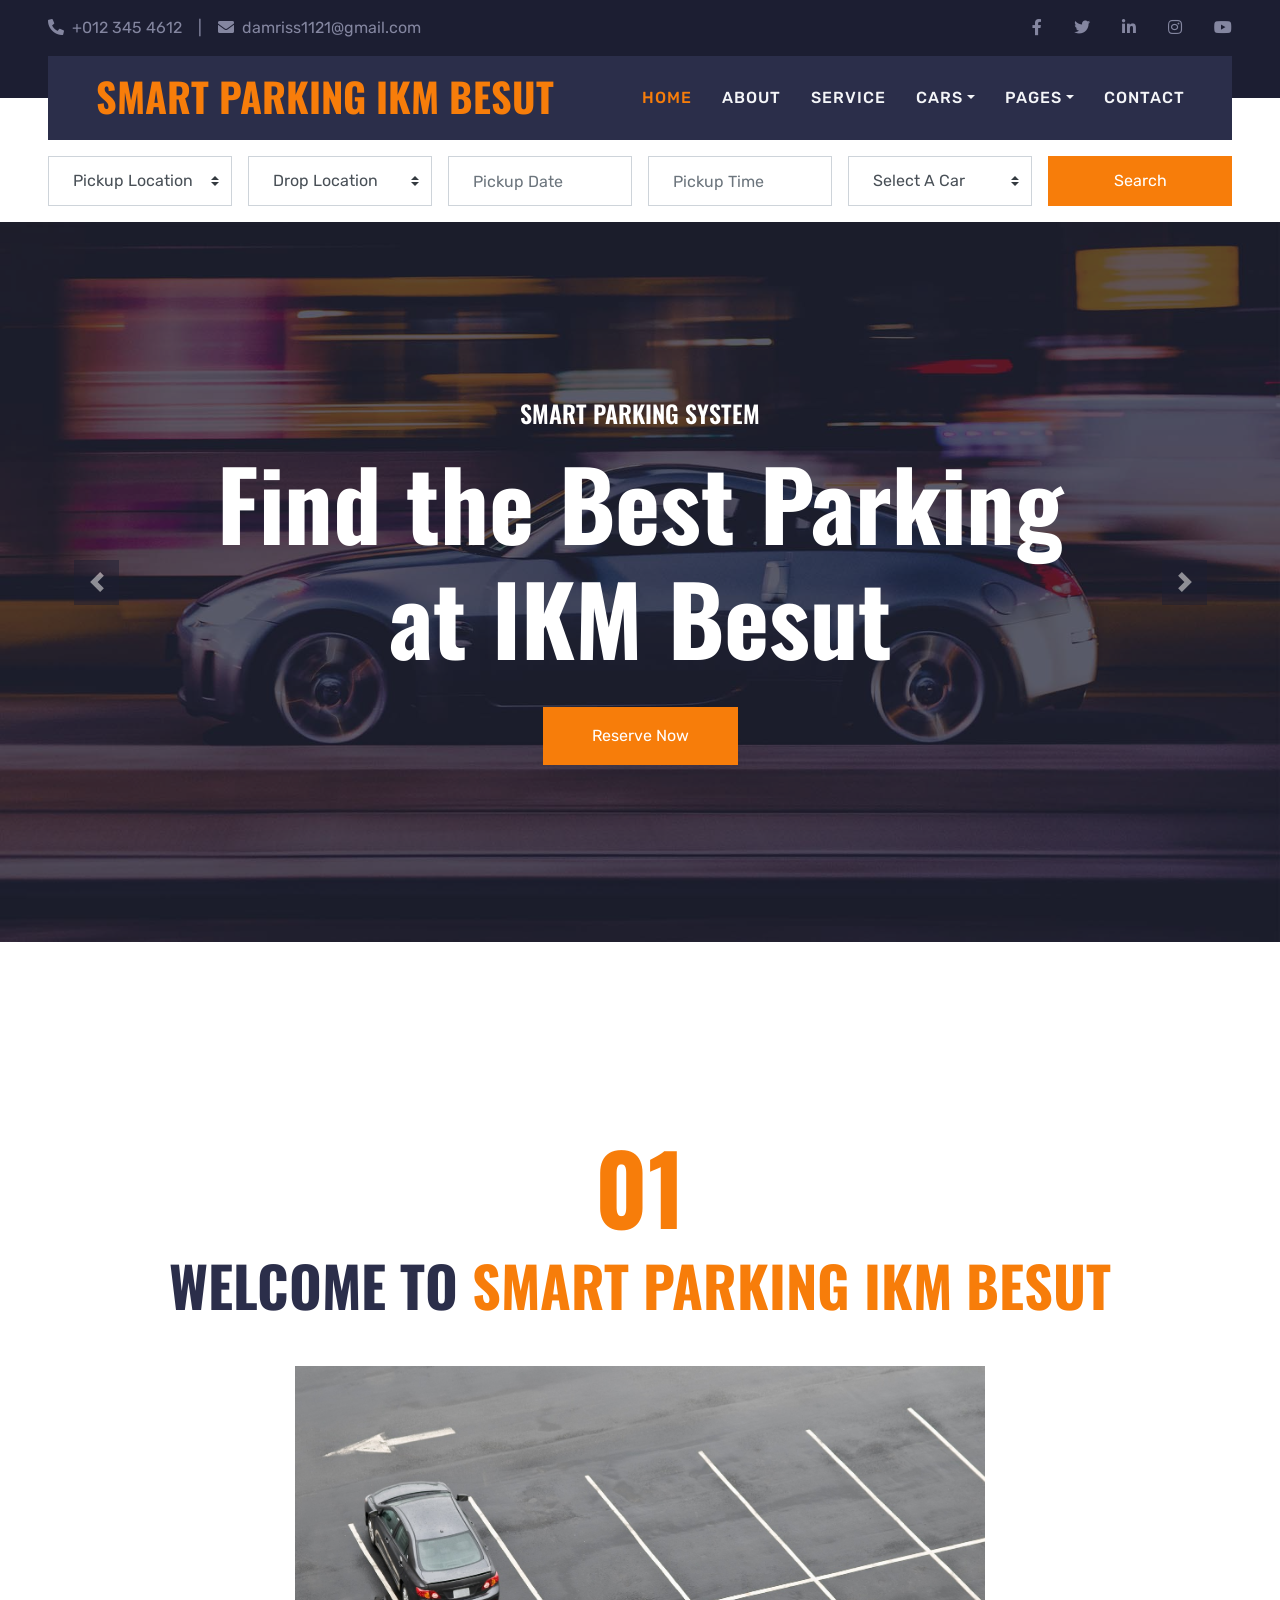
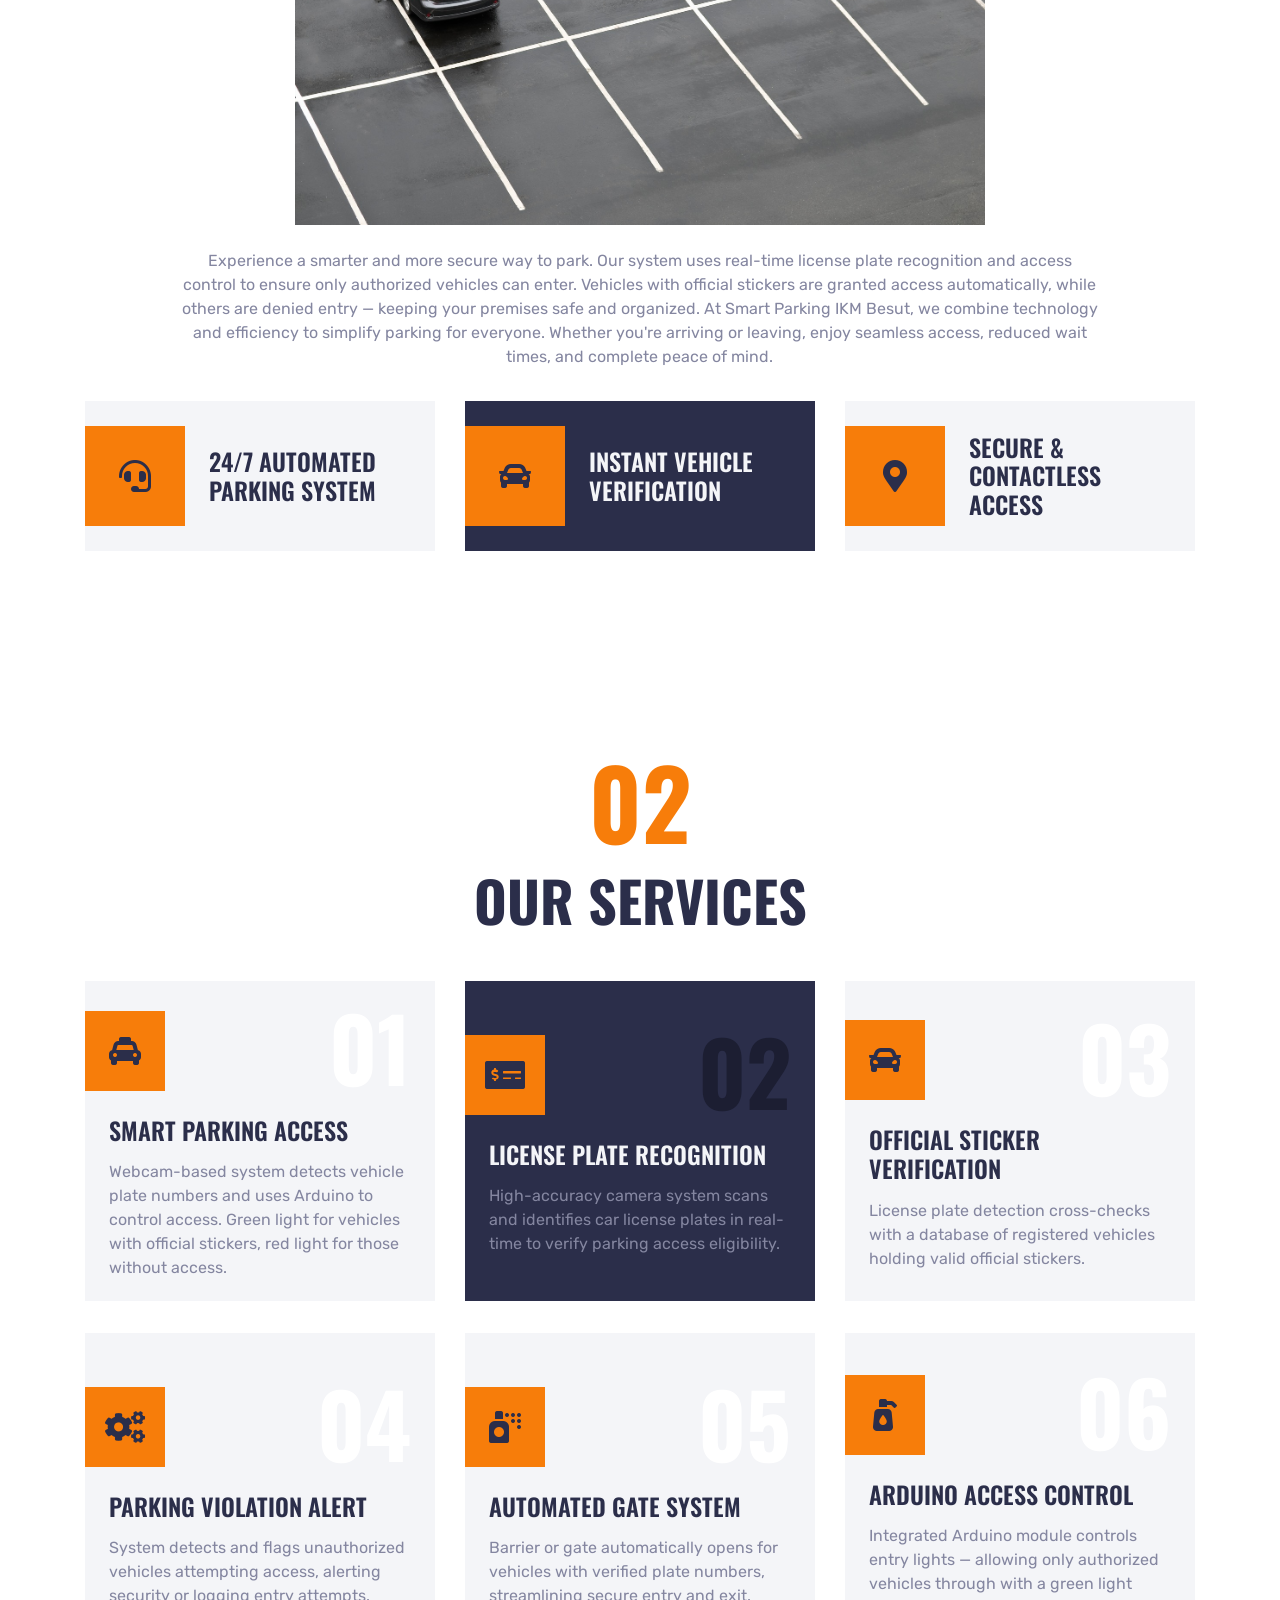
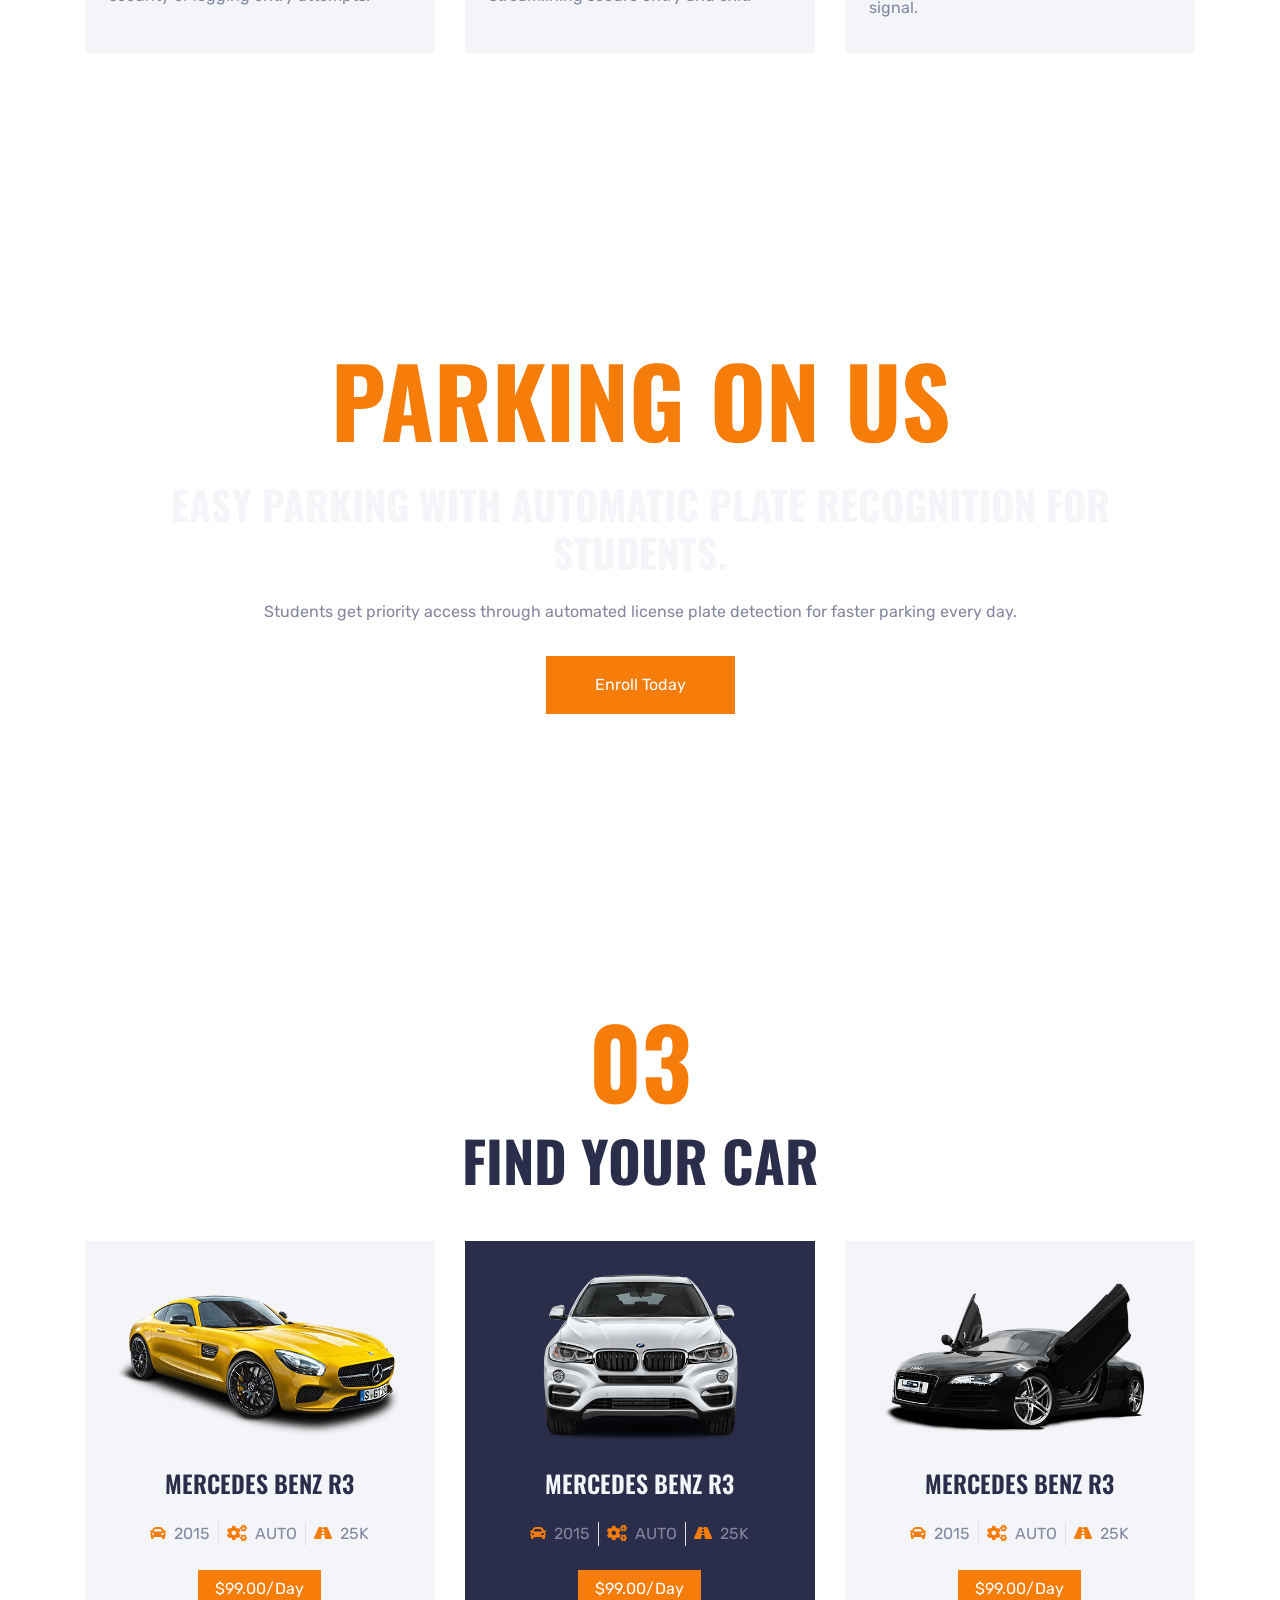
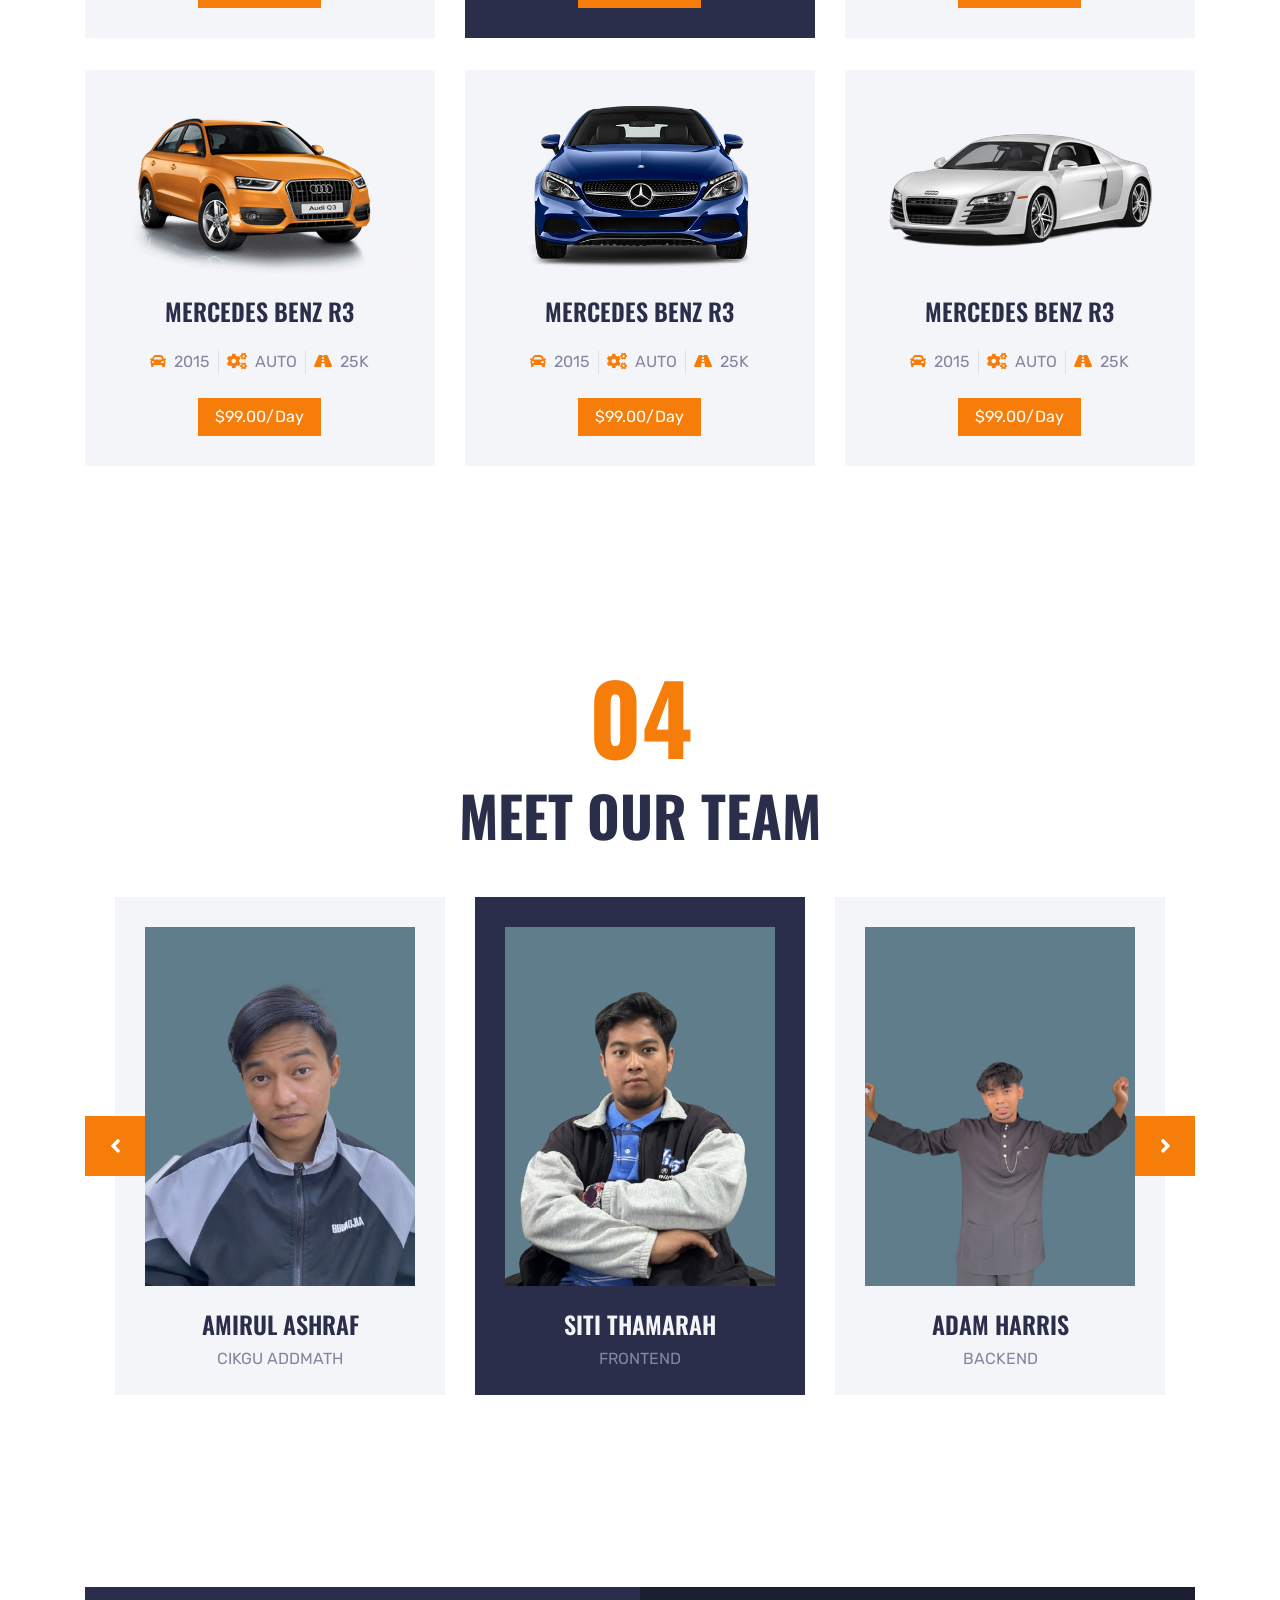
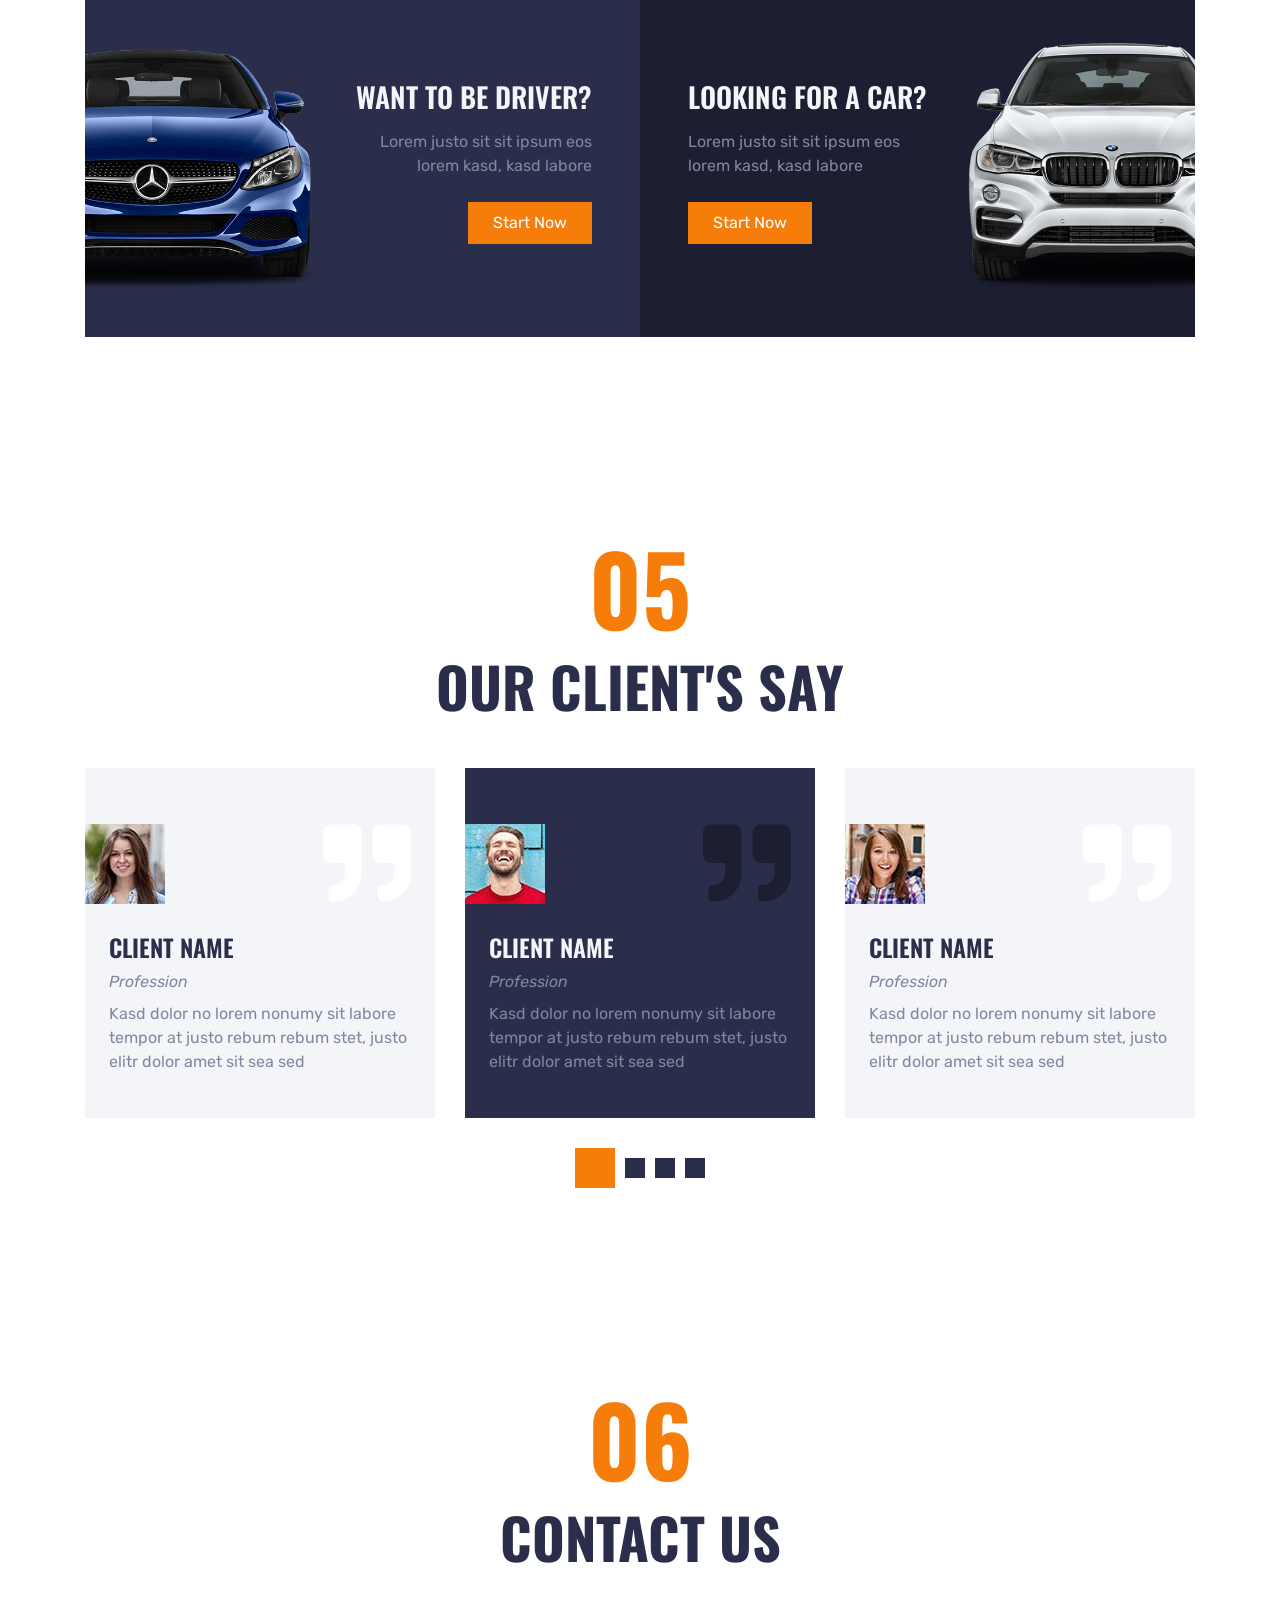
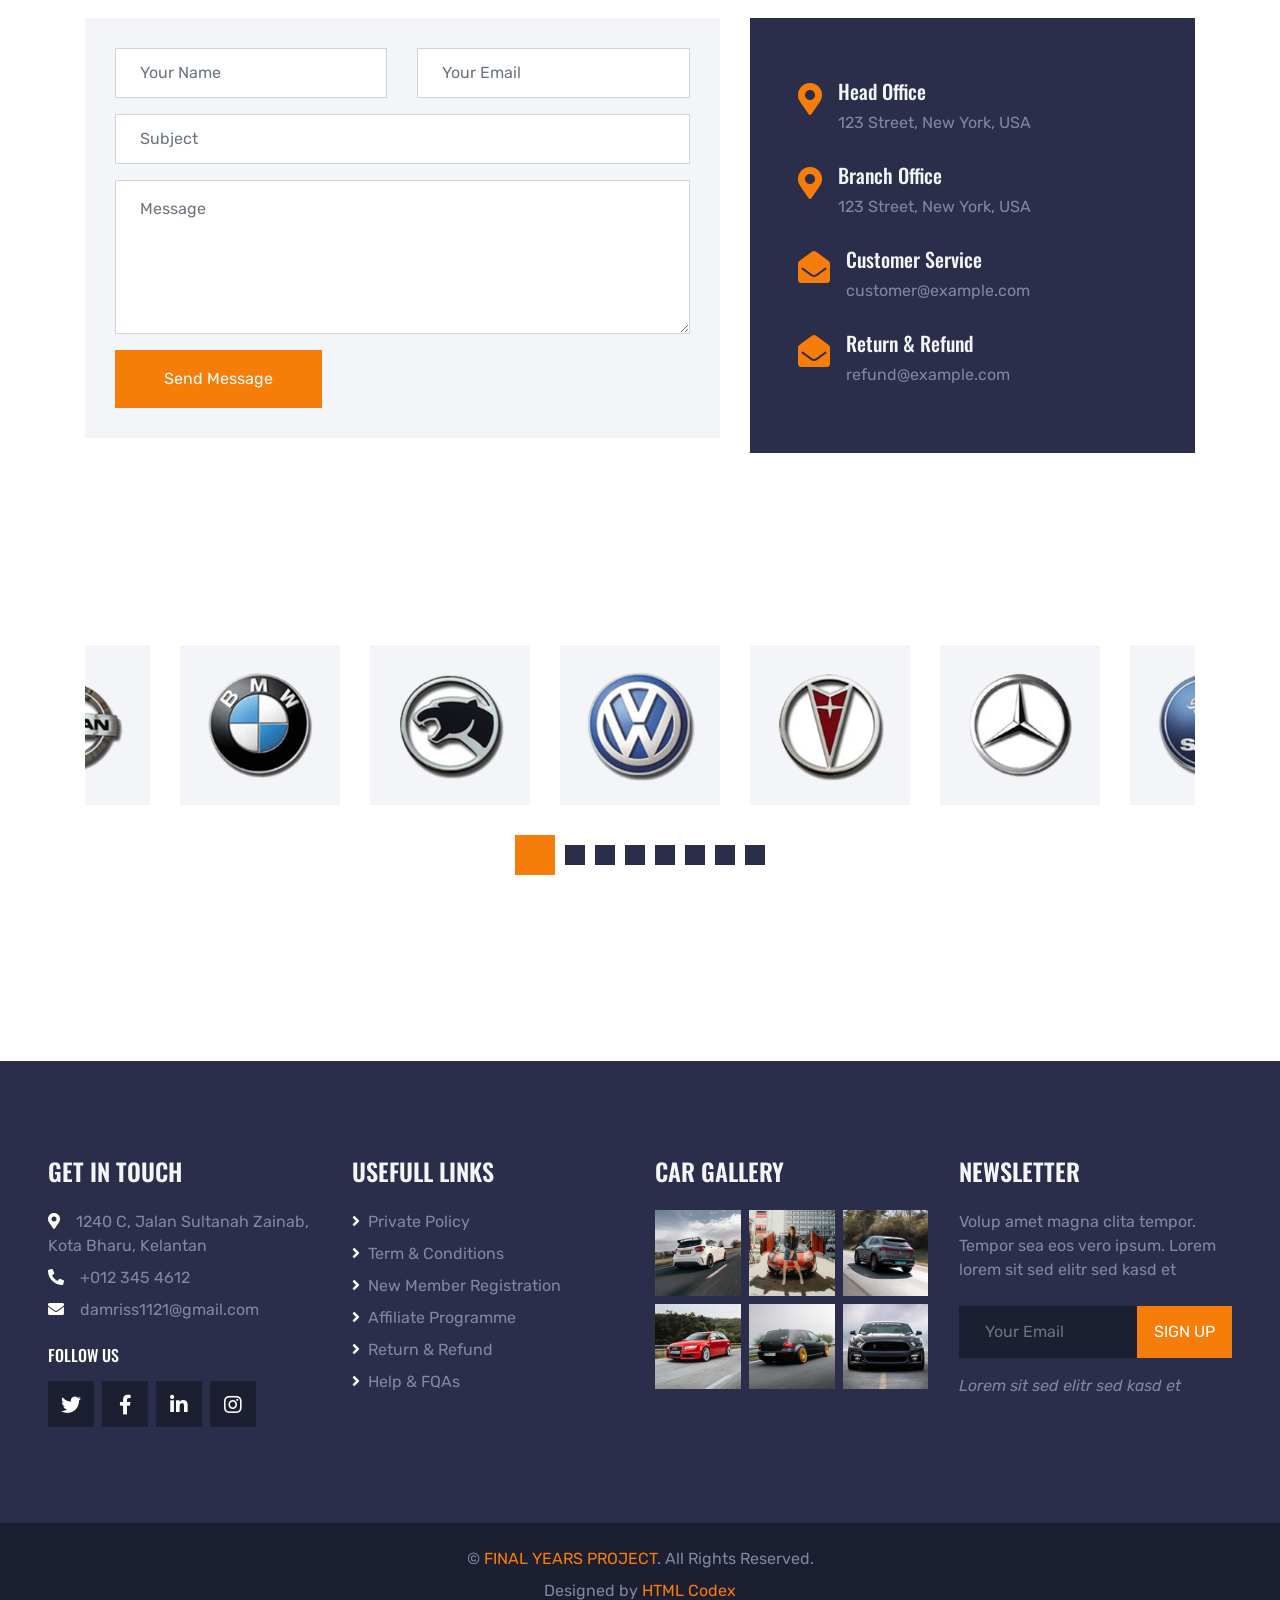
==== index.html @ 1cbffa9c "Add files via upload" ====
<!DOCTYPE html>
<html lang="en">

<head>
    <meta charset="utf-8">
    <title>SMART PARKING STUDENT IKM BESUT</title>
    <meta content="width=device-width, initial-scale=1.0" name="viewport">
    <meta content="TronEngine" name="keywords">
    <meta content="TronEngine" name="description">

    <!-- Favicon -->
    <link href="img/favicon.ico" rel="icon">

    <!-- Google Web Fonts -->
    <link rel="preconnect" href="https://fonts.gstatic.com">
    <link href="https://fonts.googleapis.com/css2?family=Oswald:wght@400;500;600;700&family=Rubik&display=swap" rel="stylesheet"> 

    <!-- Font Awesome -->
    <link href="https://cdnjs.cloudflare.com/ajax/libs/font-awesome/5.15.0/css/all.min.css" rel="stylesheet">

    <!-- Libraries Stylesheet -->
    <link href="lib/owlcarousel/assets/owl.carousel.min.css" rel="stylesheet">
    <link href="lib/tempusdominus/css/tempusdominus-bootstrap-4.min.css" rel="stylesheet" />

    <!-- Customized Bootstrap Stylesheet -->
    <link href="css/bootstrap.min.css" rel="stylesheet">

    <!-- Template Stylesheet -->
    <link href="css/style.css" rel="stylesheet">
</head>

<body>
    <!-- Topbar Start -->
    <div class="container-fluid bg-dark py-3 px-lg-5 d-none d-lg-block">
        <div class="row">
            <div class="col-md-6 text-center text-lg-left mb-2 mb-lg-0">
                <div class="d-inline-flex align-items-center">
                    <a class="text-body pr-3" href=""><i class="fa fa-phone-alt mr-2"></i>+012 345 4612</a>
                    <span class="text-body">|</span>
                    <a class="text-body px-3" href=""><i class="fa fa-envelope mr-2"></i>damriss1121@gmail.com</a>
                </div>
            </div>
            <div class="col-md-6 text-center text-lg-right">
                <div class="d-inline-flex align-items-center">
                    <a class="text-body px-3" href="">
                        <i class="fab fa-facebook-f"></i>
                    </a>
                    <a class="text-body px-3" href="">
                        <i class="fab fa-twitter"></i>
                    </a>
                    <a class="text-body px-3" href="">
                        <i class="fab fa-linkedin-in"></i>
                    </a>
                    <a class="text-body px-3" href="">
                        <i class="fab fa-instagram"></i>
                    </a>
                    <a class="text-body pl-3" href="">
                        <i class="fab fa-youtube"></i>
                    </a>
                </div>
            </div>
        </div>
    </div>
    <!-- Topbar End -->


    <!-- Navbar Start -->
    <div class="container-fluid position-relative nav-bar p-0">
        <div class="position-relative px-lg-5" style="z-index: 9;">
            <nav class="navbar navbar-expand-lg bg-secondary navbar-dark py-3 py-lg-0 pl-3 pl-lg-5">
                <a href="" class="navbar-brand">
                    <h1 class="text-uppercase text-primary mb-1">SMART PARKING IKM BESUT</h1>
                </a>
                <button type="button" class="navbar-toggler" data-toggle="collapse" data-target="#navbarCollapse">
                    <span class="navbar-toggler-icon"></span>
                </button>
                <div class="collapse navbar-collapse justify-content-between px-3" id="navbarCollapse">
                    <div class="navbar-nav ml-auto py-0">
                        <a href="index.html" class="nav-item nav-link active">Home</a>
                        <a href="about.html" class="nav-item nav-link">About</a>
                        <a href="service.html" class="nav-item nav-link">Service</a>
                        <div class="nav-item dropdown">
                            <a href="#" class="nav-link dropdown-toggle" data-toggle="dropdown">Cars</a>
                            <div class="dropdown-menu rounded-0 m-0">
                                <a href="car.html" class="dropdown-item">Car Listing</a>
                                <a href="detail.html" class="dropdown-item">Car Detail</a>
                                <a href="booking.html" class="dropdown-item">Car Booking</a>
                            </div>
                        </div>
                        <div class="nav-item dropdown">
                            <a href="#" class="nav-link dropdown-toggle" data-toggle="dropdown">Pages</a>
                            <div class="dropdown-menu rounded-0 m-0">
                                <a href="team.html" class="dropdown-item">The Team</a>
                                <a href="testimonial.html" class="dropdown-item">Testimonial</a>
                            </div>
                        </div>
                        <a href="contact.html" class="nav-item nav-link">Contact</a>
                    </div>
                </div>
            </nav>
        </div>
    </div>
    <!-- Navbar End -->


    <!-- Search Start -->
    <div class="container-fluid bg-white pt-3 px-lg-5">
        <div class="row mx-n2">
            <div class="col-xl-2 col-lg-4 col-md-6 px-2">
                <select class="custom-select px-4 mb-3" style="height: 50px;">
                    <option selected>Pickup Location</option>
                    <option value="1">cafe cikna</option>
                    <option value="2">cafe depan</option>
                    <option value="3">dfk</option>
                </select>
            </div>
            <div class="col-xl-2 col-lg-4 col-md-6 px-2">
                <select class="custom-select px-4 mb-3" style="height: 50px;">
                    <option selected>Drop Location</option>
                    <option value="1">cafe cikna</option>
                    <option value="2">cafe depan</option>
                    <option value="3">dfk</option>
                </select>
            </div>
            <div class="col-xl-2 col-lg-4 col-md-6 px-2">
                <div class="date mb-3" id="date" data-target-input="nearest">
                    <input type="text" class="form-control p-4 datetimepicker-input" placeholder="Pickup Date"
                        data-target="#date" data-toggle="datetimepicker" />
                </div>
            </div>
            <div class="col-xl-2 col-lg-4 col-md-6 px-2">
                <div class="time mb-3" id="time" data-target-input="nearest">
                    <input type="text" class="form-control p-4 datetimepicker-input" placeholder="Pickup Time"
                        data-target="#time" data-toggle="datetimepicker" />
                </div>
            </div>
            <div class="col-xl-2 col-lg-4 col-md-6 px-2">
                <select class="custom-select px-4 mb-3" style="height: 50px;">
                    <option selected>Select A Car</option>
                    <option value="1">myvi</option>
                    <option value="2">axia</option>
                    <option value="3">viva</option>
                </select>
            </div>
            <div class="col-xl-2 col-lg-4 col-md-6 px-2">
                <button class="btn btn-primary btn-block mb-3" type="submit" style="height: 50px;">Search</button>
            </div>
        </div>
    </div>
    <!-- Search End -->


    <!-- Carousel Start -->
    <div class="container-fluid p-0" style="margin-bottom: 90px;">
        <div id="header-carousel" class="carousel slide" data-ride="carousel">
            <div class="carousel-inner">
                <div class="carousel-item active">
                    <img class="w-100" src="img/carousel-1.jpg" alt="Image">
                    <div class="carousel-caption d-flex flex-column align-items-center justify-content-center">
                        <div class="p-3" style="max-width: 900px;">
                            <h4 class="text-white text-uppercase mb-md-3">Smart Parking System</h4>
                            <h1 class="display-1 text-white mb-md-4">Find the Best Parking at IKM Besut</h1>
                            <a href="" class="btn btn-primary py-md-3 px-md-5 mt-2">Reserve Now</a>
                        </div>
                    </div>
                </div>
                <div class="carousel-item">
                    <img class="w-100" src="img/carousel-2.jpg" alt="Image">
                    <div class="carousel-caption d-flex flex-column align-items-center justify-content-center">
                        <div class="p-3" style="max-width: 900px;">
                            <h4 class="text-white text-uppercase mb-md-3">Smart Parking System</h4>
                            <h1 class="display-1 text-white mb-md-4">Convenient Parking for All IKM Besut Students</h1>
                            <a href="" class="btn btn-primary py-md-3 px-md-5 mt-2">Book Now</a>
                        </div>
                    </div>
                </div>
            </div>
            <a class="carousel-control-prev" href="#header-carousel" data-slide="prev">
                <div class="btn btn-dark" style="width: 45px; height: 45px;">
                    <span class="carousel-control-prev-icon mb-n2"></span>
                </div>
            </a>
            <a class="carousel-control-next" href="#header-carousel" data-slide="next">
                <div class="btn btn-dark" style="width: 45px; height: 45px;">
                    <span class="carousel-control-next-icon mb-n2"></span>
                </div>
            </a>
        </div>
    </div>
    <!-- Carousel End -->


    <!-- About Start -->
    <div class="container-fluid py-5">
        <div class="container pt-5 pb-3">
            <h1 class="display-1 text-primary text-center">01</h1>
            <h1 class="display-4 text-uppercase text-center mb-5">Welcome To <span class="text-primary">Smart Parking IKM Besut</span></h1>
            <div class="row justify-content-center">
                <div class="col-lg-10 text-center">
                    <img class="w-75 mb-4" src="img/parkinglot.jpg" alt="">
                    <p>Experience a smarter and more secure way to park. Our system uses real-time license plate recognition and access control to ensure only authorized vehicles can enter. Vehicles with official stickers are granted access automatically, while others are denied entry — keeping your premises safe and organized.

At Smart Parking IKM Besut, we combine technology and efficiency to simplify parking for everyone. Whether you're arriving or leaving, enjoy seamless access, reduced wait times, and complete peace of mind.

</p>
                </div>
            </div>
            <div class="row mt-3">
                <div class="col-lg-4 mb-2">
                    <div class="d-flex align-items-center bg-light p-4 mb-4" style="height: 150px;">
                        <div class="d-flex align-items-center justify-content-center flex-shrink-0 bg-primary ml-n4 mr-4" style="width: 100px; height: 100px;">
                            <i class="fa fa-2x fa-headset text-secondary"></i>
                        </div>
                        <h4 class="text-uppercase m-0">24/7 Automated Parking System</h4>
                    </div>
                </div>
                <div class="col-lg-4 mb-2">
                    <div class="d-flex align-items-center bg-secondary p-4 mb-4" style="height: 150px;">
                        <div class="d-flex align-items-center justify-content-center flex-shrink-0 bg-primary ml-n4 mr-4" style="width: 100px; height: 100px;">
                            <i class="fa fa-2x fa-car text-secondary"></i>
                        </div>
                        <h4 class="text-light text-uppercase m-0">Instant Vehicle Verification</h4>
                    </div>
                </div>
                <div class="col-lg-4 mb-2">
                    <div class="d-flex align-items-center bg-light p-4 mb-4" style="height: 150px;">
                        <div class="d-flex align-items-center justify-content-center flex-shrink-0 bg-primary ml-n4 mr-4" style="width: 100px; height: 100px;">
                            <i class="fa fa-2x fa-map-marker-alt text-secondary"></i>
                        </div>
                        <h4 class="text-uppercase m-0">Secure & Contactless Access</h4>
                    </div>
                </div>
            </div>
        </div>
    </div>
    <!-- About End -->
    

    <!-- Services Start -->
    <div class="container-fluid py-5">
        <div class="container pt-5 pb-3">
            <h1 class="display-1 text-primary text-center">02</h1>
            <h1 class="display-4 text-uppercase text-center mb-5">Our Services</h1>
            <div class="row">
                <div class="col-lg-4 col-md-6 mb-2">
                    <div class="service-item d-flex flex-column justify-content-center px-4 mb-4">
                        <div class="d-flex align-items-center justify-content-between mb-3">
                            <div class="d-flex align-items-center justify-content-center bg-primary ml-n4" style="width: 80px; height: 80px;">
                                <i class="fa fa-2x fa-taxi text-secondary"></i>
                            </div>
                            <h1 class="display-2 text-white mt-n2 m-0">01</h1>
                        </div>
                        <h4 class="text-uppercase mb-3">Smart Parking Access</h4>
                        <p class="m-0">Webcam-based system detects vehicle plate numbers and uses Arduino to control access. Green light for vehicles with official stickers, red light for those without access.</p>
                    </div>
                </div>
                <div class="col-lg-4 col-md-6 mb-2">
                    <div class="service-item active d-flex flex-column justify-content-center px-4 mb-4">
                        <div class="d-flex align-items-center justify-content-between mb-3">
                            <div class="d-flex align-items-center justify-content-center bg-primary ml-n4" style="width: 80px; height: 80px;">
                                <i class="fa fa-2x fa-money-check-alt text-secondary"></i>
                            </div>
                            <h1 class="display-2 text-white mt-n2 m-0">02</h1>
                        </div>
                        <h4 class="text-uppercase mb-3">License Plate Recognition</h4>
                        <p class="m-0">High-accuracy camera system scans and identifies car license plates in real-time to verify parking access eligibility.</p>
                    </div>
                </div>
                <div class="col-lg-4 col-md-6 mb-2">
                    <div class="service-item d-flex flex-column justify-content-center px-4 mb-4">
                        <div class="d-flex align-items-center justify-content-between mb-3">
                            <div class="d-flex align-items-center justify-content-center bg-primary ml-n4" style="width: 80px; height: 80px;">
                                <i class="fa fa-2x fa-car text-secondary"></i>
                            </div>
                            <h1 class="display-2 text-white mt-n2 m-0">03</h1>
                        </div>
                        <h4 class="text-uppercase mb-3">Official Sticker Verification</h4>
                        <p class="m-0">License plate detection cross-checks with a database of registered vehicles holding valid official stickers.</p>
                    </div>
                </div>
                <div class="col-lg-4 col-md-6 mb-2">
                    <div class="service-item d-flex flex-column justify-content-center px-4 mb-4">
                        <div class="d-flex align-items-center justify-content-between mb-3">
                            <div class="d-flex align-items-center justify-content-center bg-primary ml-n4" style="width: 80px; height: 80px;">
                                <i class="fa fa-2x fa-cogs text-secondary"></i>
                            </div>
                            <h1 class="display-2 text-white mt-n2 m-0">04</h1>
                        </div>
                        <h4 class="text-uppercase mb-3">Parking Violation Alert</h4>
                        <p class="m-0">System detects and flags unauthorized vehicles attempting access, alerting security or logging entry attempts.</p>
                    </div>
                </div>
                <div class="col-lg-4 col-md-6 mb-2">
                    <div class="service-item d-flex flex-column justify-content-center px-4 mb-4">
                        <div class="d-flex align-items-center justify-content-between mb-3">
                            <div class="d-flex align-items-center justify-content-center bg-primary ml-n4" style="width: 80px; height: 80px;">
                                <i class="fa fa-2x fa-spray-can text-secondary"></i>
                            </div>
                            <h1 class="display-2 text-white mt-n2 m-0">05</h1>
                        </div>
                        <h4 class="text-uppercase mb-3">Automated Gate System</h4>
                        <p class="m-0">Barrier or gate automatically opens for vehicles with verified plate numbers, streamlining secure entry and exit.</p>
                    </div>
                </div>
                <div class="col-lg-4 col-md-6 mb-2">
                    <div class="service-item d-flex flex-column justify-content-center px-4 mb-4">
                        <div class="d-flex align-items-center justify-content-between mb-3">
                            <div class="d-flex align-items-center justify-content-center bg-primary ml-n4" style="width: 80px; height: 80px;">
                                <i class="fa fa-2x fa-pump-soap text-secondary"></i>
                            </div>
                            <h1 class="display-2 text-white mt-n2 m-0">06</h1>
                        </div>
                        <h4 class="text-uppercase mb-3">Arduino Access Control</h4>
                        <p class="m-0">Integrated Arduino module controls entry lights — allowing only authorized vehicles through with a green light signal.</p>
                    </div>
                </div>
            </div>
        </div>
    </div>
    <!-- Services End -->


    <!-- Banner Start -->
    <div class="container-fluid py-5">
        <div class="container py-5">
            <div class="bg-banner py-5 px-4 text-center">
                <div class="py-5">
                    <h1 class="display-1 text-uppercase text-primary mb-4">Parking on Us</h1>
                    <h1 class="text-uppercase text-light mb-4">Easy parking with automatic plate recognition for students.</h1>
                    <p class="mb-4">Students get priority access through automated license plate detection for faster parking every day.</p>
                    <a class="btn btn-primary mt-2 py-3 px-5" href="">Enroll Today</a>
                </div>
            </div>
        </div>
    </div>
    <!-- Banner End -->


    <!-- Rent A Car Start -->
    <div class="container-fluid py-5">
        <div class="container pt-5 pb-3">
            <h1 class="display-1 text-primary text-center">03</h1>
            <h1 class="display-4 text-uppercase text-center mb-5">Find Your Car</h1>
            <div class="row">
                <div class="col-lg-4 col-md-6 mb-2">
                    <div class="rent-item mb-4">
                        <img class="img-fluid mb-4" src="img/car-rent-1.png" alt="">
                        <h4 class="text-uppercase mb-4">Mercedes Benz R3</h4>
                        <div class="d-flex justify-content-center mb-4">
                            <div class="px-2">
                                <i class="fa fa-car text-primary mr-1"></i>
                                <span>2015</span>
                            </div>
                            <div class="px-2 border-left border-right">
                                <i class="fa fa-cogs text-primary mr-1"></i>
                                <span>AUTO</span>
                            </div>
                            <div class="px-2">
                                <i class="fa fa-road text-primary mr-1"></i>
                                <span>25K</span>
                            </div>
                        </div>
                        <a class="btn btn-primary px-3" href="">$99.00/Day</a>
                    </div>
                </div>
                <div class="col-lg-4 col-md-6 mb-2">
                    <div class="rent-item active mb-4">
                        <img class="img-fluid mb-4" src="img/car-rent-2.png" alt="">
                        <h4 class="text-uppercase mb-4">Mercedes Benz R3</h4>
                        <div class="d-flex justify-content-center mb-4">
                            <div class="px-2">
                                <i class="fa fa-car text-primary mr-1"></i>
                                <span>2015</span>
                            </div>
                            <div class="px-2 border-left border-right">
                                <i class="fa fa-cogs text-primary mr-1"></i>
                                <span>AUTO</span>
                            </div>
                            <div class="px-2">
                                <i class="fa fa-road text-primary mr-1"></i>
                                <span>25K</span>
                            </div>
                        </div>
                        <a class="btn btn-primary px-3" href="">$99.00/Day</a>
                    </div>
                </div>
                <div class="col-lg-4 col-md-6 mb-2">
                    <div class="rent-item mb-4">
                        <img class="img-fluid mb-4" src="img/car-rent-3.png" alt="">
                        <h4 class="text-uppercase mb-4">Mercedes Benz R3</h4>
                        <div class="d-flex justify-content-center mb-4">
                            <div class="px-2">
                                <i class="fa fa-car text-primary mr-1"></i>
                                <span>2015</span>
                            </div>
                            <div class="px-2 border-left border-right">
                                <i class="fa fa-cogs text-primary mr-1"></i>
                                <span>AUTO</span>
                            </div>
                            <div class="px-2">
                                <i class="fa fa-road text-primary mr-1"></i>
                                <span>25K</span>
                            </div>
                        </div>
                        <a class="btn btn-primary px-3" href="">$99.00/Day</a>
                    </div>
                </div>
                <div class="col-lg-4 col-md-6 mb-2">
                    <div class="rent-item mb-4">
                        <img class="img-fluid mb-4" src="img/car-rent-4.png" alt="">
                        <h4 class="text-uppercase mb-4">Mercedes Benz R3</h4>
                        <div class="d-flex justify-content-center mb-4">
                            <div class="px-2">
                                <i class="fa fa-car text-primary mr-1"></i>
                                <span>2015</span>
                            </div>
                            <div class="px-2 border-left border-right">
                                <i class="fa fa-cogs text-primary mr-1"></i>
                                <span>AUTO</span>
                            </div>
                            <div class="px-2">
                                <i class="fa fa-road text-primary mr-1"></i>
                                <span>25K</span>
                            </div>
                        </div>
                        <a class="btn btn-primary px-3" href="">$99.00/Day</a>
                    </div>
                </div>
                <div class="col-lg-4 col-md-6 mb-2">
                    <div class="rent-item mb-4">
                        <img class="img-fluid mb-4" src="img/car-rent-5.png" alt="">
                        <h4 class="text-uppercase mb-4">Mercedes Benz R3</h4>
                        <div class="d-flex justify-content-center mb-4">
                            <div class="px-2">
                                <i class="fa fa-car text-primary mr-1"></i>
                                <span>2015</span>
                            </div>
                            <div class="px-2 border-left border-right">
                                <i class="fa fa-cogs text-primary mr-1"></i>
                                <span>AUTO</span>
                            </div>
                            <div class="px-2">
                                <i class="fa fa-road text-primary mr-1"></i>
                                <span>25K</span>
                            </div>
                        </div>
                        <a class="btn btn-primary px-3" href="">$99.00/Day</a>
                    </div>
                </div>
                <div class="col-lg-4 col-md-6 mb-2">
                    <div class="rent-item mb-4">
                        <img class="img-fluid mb-4" src="img/car-rent-6.png" alt="">
                        <h4 class="text-uppercase mb-4">Mercedes Benz R3</h4>
                        <div class="d-flex justify-content-center mb-4">
                            <div class="px-2">
                                <i class="fa fa-car text-primary mr-1"></i>
                                <span>2015</span>
                            </div>
                            <div class="px-2 border-left border-right">
                                <i class="fa fa-cogs text-primary mr-1"></i>
                                <span>AUTO</span>
                            </div>
                            <div class="px-2">
                                <i class="fa fa-road text-primary mr-1"></i>
                                <span>25K</span>
                            </div>
                        </div>
                        <a class="btn btn-primary px-3" href="">$99.00/Day</a>
                    </div>
                </div>
            </div>
        </div>
    </div>
    <!-- Rent A Car End -->


    <!-- Team Start -->
    <div class="container-fluid py-5">
        <div class="container py-5">
            <h1 class="display-1 text-primary text-center">04</h1>
            <h1 class="display-4 text-uppercase text-center mb-5">Meet Our Team</h1>
            <div class="owl-carousel team-carousel position-relative" style="padding: 0 30px;">
                <div class="team-item">
                    <img class="img-fluid w-100" src="img/numan photos.png" alt="">
                    <div class="position-relative py-4">
                        <h4 class="text-uppercase">SITI THAMARAH</h4>
                        <p class="m-0">FRONTEND</p>
                        <div class="team-social position-absolute w-100 h-100 d-flex align-items-center justify-content-center">
                            <a class="btn btn-lg btn-primary btn-lg-square mx-1" href="#"><i class="fab fa-twitter"></i></a>
                            <a class="btn btn-lg btn-primary btn-lg-square mx-1" href="#"><i class="fab fa-facebook-f"></i></a>
                            <a class="btn btn-lg btn-primary btn-lg-square mx-1" href="#"><i class="fab fa-linkedin-in"></i></a>
                        </div>
                    </div>
                </div>
                <div class="team-item">
                    <img class="img-fluid w-100" src="img/adey photos.png" alt="">
                    <div class="position-relative py-4">
                        <h4 class="text-uppercase">ADAM HARRIS</h4>
                        <p class="m-0">BACKEND</p>
                        <div class="team-social position-absolute w-100 h-100 d-flex align-items-center justify-content-center">
                            <a class="btn btn-lg btn-primary btn-lg-square mx-1" href="#"><i class="fab fa-twitter"></i></a>
                            <a class="btn btn-lg btn-primary btn-lg-square mx-1" href="#"><i class="fab fa-facebook-f"></i></a>
                            <a class="btn btn-lg btn-primary btn-lg-square mx-1" href="#"><i class="fab fa-linkedin-in"></i></a>
                        </div>
                    </div>
                </div>
                <div class="team-item">
                    <img class="img-fluid w-100" src="img/fahim photos.png" alt="">
                    <div class="position-relative py-4">
                        <h4 class="text-uppercase">FADZIL IZUDDIN</h4>
                        <p class="m-0">BACKEND</p>
                        <div class="team-social position-absolute w-100 h-100 d-flex align-items-center justify-content-center">
                            <a class="btn btn-lg btn-primary btn-lg-square mx-1" href="#"><i class="fab fa-twitter"></i></a>
                            <a class="btn btn-lg btn-primary btn-lg-square mx-1" href="#"><i class="fab fa-facebook-f"></i></a>
                            <a class="btn btn-lg btn-primary btn-lg-square mx-1" href="#"><i class="fab fa-linkedin-in"></i></a>
                        </div>
                    </div>
                </div>
                <div class="team-item">
                    <img class="img-fluid w-100" src="img/amirul photos.png" alt="">
                    <div class="position-relative py-4">
                        <h4 class="text-uppercase">AMIRUL ASHRAF</h4>
                        <p class="m-0">CIKGU ADDMATH</p>
                        <div class="team-social position-absolute w-100 h-100 d-flex align-items-center justify-content-center">
                            <a class="btn btn-lg btn-primary btn-lg-square mx-1" href="#"><i class="fab fa-twitter"></i></a>
                            <a class="btn btn-lg btn-primary btn-lg-square mx-1" href="#"><i class="fab fa-facebook-f"></i></a>
                            <a class="btn btn-lg btn-primary btn-lg-square mx-1" href="#"><i class="fab fa-linkedin-in"></i></a>
                        </div>
                    </div>
                </div>
            </div>
        </div>
    </div>
    <!-- Team End -->


    <!-- Banner Start -->
    <div class="container-fluid py-5">
        <div class="container py-5">
            <div class="row mx-0">
                <div class="col-lg-6 px-0">
                    <div class="px-5 bg-secondary d-flex align-items-center justify-content-between" style="height: 350px;">
                        <img class="img-fluid flex-shrink-0 ml-n5 w-50 mr-4" src="img/banner-left.png" alt="">
                        <div class="text-right">
                            <h3 class="text-uppercase text-light mb-3">Want to be driver?</h3>
                            <p class="mb-4">Lorem justo sit sit ipsum eos lorem kasd, kasd labore</p>
                            <a class="btn btn-primary py-2 px-4" href="">Start Now</a>
                        </div>
                    </div>
                </div>
                <div class="col-lg-6 px-0">
                    <div class="px-5 bg-dark d-flex align-items-center justify-content-between" style="height: 350px;">
                        <div class="text-left">
                            <h3 class="text-uppercase text-light mb-3">Looking for a car?</h3>
                            <p class="mb-4">Lorem justo sit sit ipsum eos lorem kasd, kasd labore</p>
                            <a class="btn btn-primary py-2 px-4" href="">Start Now</a>
                        </div>
                        <img class="img-fluid flex-shrink-0 mr-n5 w-50 ml-4" src="img/banner-right.png" alt="">
                    </div>
                </div>
            </div>
        </div>
    </div>
    <!-- Banner End -->


    <!-- Testimonial Start -->
    <div class="container-fluid py-5">
        <div class="container py-5">
            <h1 class="display-1 text-primary text-center">05</h1>
            <h1 class="display-4 text-uppercase text-center mb-5">Our Client's Say</h1>
            <div class="owl-carousel testimonial-carousel">
                <div class="testimonial-item d-flex flex-column justify-content-center px-4">
                    <div class="d-flex align-items-center justify-content-between mb-3">
                        <img class="img-fluid ml-n4" src="img/testimonial-1.jpg" alt="">
                        <h1 class="display-2 text-white m-0 fa fa-quote-right"></h1>
                    </div>
                    <h4 class="text-uppercase mb-2">Client Name</h4>
                    <i class="mb-2">Profession</i>
                    <p class="m-0">Kasd dolor no lorem nonumy sit labore tempor at justo rebum rebum stet, justo elitr dolor amet sit sea sed</p>
                </div>
                <div class="testimonial-item d-flex flex-column justify-content-center px-4">
                    <div class="d-flex align-items-center justify-content-between mb-3">
                        <img class="img-fluid ml-n4" src="img/testimonial-2.jpg" alt="">
                        <h1 class="display-2 text-white m-0 fa fa-quote-right"></h1>
                    </div>
                    <h4 class="text-uppercase mb-2">Client Name</h4>
                    <i class="mb-2">Profession</i>
                    <p class="m-0">Kasd dolor no lorem nonumy sit labore tempor at justo rebum rebum stet, justo elitr dolor amet sit sea sed</p>
                </div>
                <div class="testimonial-item d-flex flex-column justify-content-center px-4">
                    <div class="d-flex align-items-center justify-content-between mb-3">
                        <img class="img-fluid ml-n4" src="img/testimonial-3.jpg" alt="">
                        <h1 class="display-2 text-white m-0 fa fa-quote-right"></h1>
                    </div>
                    <h4 class="text-uppercase mb-2">Client Name</h4>
                    <i class="mb-2">Profession</i>
                    <p class="m-0">Kasd dolor no lorem nonumy sit labore tempor at justo rebum rebum stet, justo elitr dolor amet sit sea sed</p>
                </div>
                <div class="testimonial-item d-flex flex-column justify-content-center px-4">
                    <div class="d-flex align-items-center justify-content-between mb-3">
                        <img class="img-fluid ml-n4" src="img/testimonial-4.jpg" alt="">
                        <h1 class="display-2 text-white m-0 fa fa-quote-right"></h1>
                    </div>
                    <h4 class="text-uppercase mb-2">Client Name</h4>
                    <i class="mb-2">Profession</i>
                    <p class="m-0">Kasd dolor no lorem nonumy sit labore tempor at justo rebum rebum stet, justo elitr dolor amet sit sea sed</p>
                </div>
            </div>
        </div>
    </div>
    <!-- Testimonial End -->


    <!-- Contact Start -->
    <div class="container-fluid py-5">
        <div class="container pt-5 pb-3">
            <h1 class="display-1 text-primary text-center">06</h1>
            <h1 class="display-4 text-uppercase text-center mb-5">Contact Us</h1>
            <div class="row">
                <div class="col-lg-7 mb-2">
                    <div class="contact-form bg-light mb-4" style="padding: 30px;">
                        <form>
                            <div class="row">
                                <div class="col-6 form-group">
                                    <input type="text" class="form-control p-4" placeholder="Your Name" required="required">
                                </div>
                                <div class="col-6 form-group">
                                    <input type="email" class="form-control p-4" placeholder="Your Email" required="required">
                                </div>
                            </div>
                            <div class="form-group">
                                <input type="text" class="form-control p-4" placeholder="Subject" required="required">
                            </div>
                            <div class="form-group">
                                <textarea class="form-control py-3 px-4" rows="5" placeholder="Message" required="required"></textarea>
                            </div>
                            <div>
                                <button class="btn btn-primary py-3 px-5" type="submit">Send Message</button>
                            </div>
                        </form>
                    </div>
                </div>
                <div class="col-lg-5 mb-2">
                    <div class="bg-secondary d-flex flex-column justify-content-center px-5 mb-4" style="height: 435px;">
                        <div class="d-flex mb-3">
                            <i class="fa fa-2x fa-map-marker-alt text-primary flex-shrink-0 mr-3"></i>
                            <div class="mt-n1">
                                <h5 class="text-light">Head Office</h5>
                                <p>123 Street, New York, USA</p>
                            </div>
                        </div>
                        <div class="d-flex mb-3">
                            <i class="fa fa-2x fa-map-marker-alt text-primary flex-shrink-0 mr-3"></i>
                            <div class="mt-n1">
                                <h5 class="text-light">Branch Office</h5>
                                <p>123 Street, New York, USA</p>
                            </div>
                        </div>
                        <div class="d-flex mb-3">
                            <i class="fa fa-2x fa-envelope-open text-primary flex-shrink-0 mr-3"></i>
                            <div class="mt-n1">
                                <h5 class="text-light">Customer Service</h5>
                                <p>customer@example.com</p>
                            </div>
                        </div>
                        <div class="d-flex">
                            <i class="fa fa-2x fa-envelope-open text-primary flex-shrink-0 mr-3"></i>
                            <div class="mt-n1">
                                <h5 class="text-light">Return & Refund</h5>
                                <p class="m-0">refund@example.com</p>
                            </div>
                        </div>
                    </div>
                </div>
            </div>
        </div>
    </div>
    <!-- Contact End -->


    <!-- Vendor Start -->
    <div class="container-fluid py-5">
        <div class="container py-5">
            <div class="owl-carousel vendor-carousel">
                <div class="bg-light p-4">
                    <img src="img/vendor-1.png" alt="">
                </div>
                <div class="bg-light p-4">
                    <img src="img/vendor-2.png" alt="">
                </div>
                <div class="bg-light p-4">
                    <img src="img/vendor-3.png" alt="">
                </div>
                <div class="bg-light p-4">
                    <img src="img/vendor-4.png" alt="">
                </div>
                <div class="bg-light p-4">
                    <img src="img/vendor-5.png" alt="">
                </div>
                <div class="bg-light p-4">
                    <img src="img/vendor-6.png" alt="">
                </div>
                <div class="bg-light p-4">
                    <img src="img/vendor-7.png" alt="">
                </div>
                <div class="bg-light p-4">
                    <img src="img/vendor-8.png" alt="">
                </div>
            </div>
        </div>
    </div>
    <!-- Vendor End -->


    <!-- Footer Start -->
    <div class="container-fluid bg-secondary py-5 px-sm-3 px-md-5" style="margin-top: 90px;">
        <div class="row pt-5">
            <div class="col-lg-3 col-md-6 mb-5">
                <h4 class="text-uppercase text-light mb-4">Get In Touch</h4>
                <p class="mb-2"><i class="fa fa-map-marker-alt text-white mr-3"></i>1240 C, Jalan Sultanah Zainab, Kota Bharu, Kelantan</p>
                <p class="mb-2"><i class="fa fa-phone-alt text-white mr-3"></i>+012 345 4612</p>
                <p><i class="fa fa-envelope text-white mr-3"></i>damriss1121@gmail.com</p>
                <h6 class="text-uppercase text-white py-2">Follow Us</h6>
                <div class="d-flex justify-content-start">
                    <a class="btn btn-lg btn-dark btn-lg-square mr-2" href="#"><i class="fab fa-twitter"></i></a>
                    <a class="btn btn-lg btn-dark btn-lg-square mr-2" href="#"><i class="fab fa-facebook-f"></i></a>
                    <a class="btn btn-lg btn-dark btn-lg-square mr-2" href="#"><i class="fab fa-linkedin-in"></i></a>
                    <a class="btn btn-lg btn-dark btn-lg-square" href="#"><i class="fab fa-instagram"></i></a>
                </div>
            </div>
            <div class="col-lg-3 col-md-6 mb-5">
                <h4 class="text-uppercase text-light mb-4">Usefull Links</h4>
                <div class="d-flex flex-column justify-content-start">
                    <a class="text-body mb-2" href="#"><i class="fa fa-angle-right text-white mr-2"></i>Private Policy</a>
                    <a class="text-body mb-2" href="#"><i class="fa fa-angle-right text-white mr-2"></i>Term & Conditions</a>
                    <a class="text-body mb-2" href="#"><i class="fa fa-angle-right text-white mr-2"></i>New Member Registration</a>
                    <a class="text-body mb-2" href="#"><i class="fa fa-angle-right text-white mr-2"></i>Affiliate Programme</a>
                    <a class="text-body mb-2" href="#"><i class="fa fa-angle-right text-white mr-2"></i>Return & Refund</a>
                    <a class="text-body" href="#"><i class="fa fa-angle-right text-white mr-2"></i>Help & FQAs</a>
                </div>
            </div>
            <div class="col-lg-3 col-md-6 mb-5">
                <h4 class="text-uppercase text-light mb-4">Car Gallery</h4>
                <div class="row mx-n1">
                    <div class="col-4 px-1 mb-2">
                        <a href=""><img class="w-100" src="img/gallery-1.jpg" alt=""></a>
                    </div>
                    <div class="col-4 px-1 mb-2">
                        <a href=""><img class="w-100" src="img/gallery-2.jpg" alt=""></a>
                    </div>
                    <div class="col-4 px-1 mb-2">
                        <a href=""><img class="w-100" src="img/gallery-3.jpg" alt=""></a>
                    </div>
                    <div class="col-4 px-1 mb-2">
                        <a href=""><img class="w-100" src="img/gallery-4.jpg" alt=""></a>
                    </div>
                    <div class="col-4 px-1 mb-2">
                        <a href=""><img class="w-100" src="img/gallery-5.jpg" alt=""></a>
                    </div>
                    <div class="col-4 px-1 mb-2">
                        <a href=""><img class="w-100" src="img/gallery-6.jpg" alt=""></a>
                    </div>
                </div>
            </div>
            <div class="col-lg-3 col-md-6 mb-5">
                <h4 class="text-uppercase text-light mb-4">Newsletter</h4>
                <p class="mb-4">Volup amet magna clita tempor. Tempor sea eos vero ipsum. Lorem lorem sit sed elitr sed kasd et</p>
                <div class="w-100 mb-3">
                    <div class="input-group">
                        <input type="text" class="form-control bg-dark border-dark" style="padding: 25px;" placeholder="Your Email">
                        <div class="input-group-append">
                            <button class="btn btn-primary text-uppercase px-3">Sign Up</button>
                        </div>
                    </div>
                </div>
                <i>Lorem sit sed elitr sed kasd et</i>
            </div>
        </div>
    </div>
    <div class="container-fluid bg-dark py-4 px-sm-3 px-md-5">
        <p class="mb-2 text-center text-body">&copy; <a href="#">FINAL YEARS PROJECT</a>. All Rights Reserved.</p>
        <p class="m-0 text-center text-body">Designed by <a href="https://htmlcodex.com">HTML Codex</a></p>
    </div>
    <!-- Footer End -->


    <!-- Back to Top -->
    <a href="#" class="btn btn-lg btn-primary btn-lg-square back-to-top"><i class="fa fa-angle-double-up"></i></a>


    <!-- JavaScript Libraries -->
    <script src="https://code.jquery.com/jquery-3.4.1.min.js"></script>
    <script src="https://stackpath.bootstrapcdn.com/bootstrap/4.4.1/js/bootstrap.bundle.min.js"></script>
    <script src="lib/easing/easing.min.js"></script>
    <script src="lib/waypoints/waypoints.min.js"></script>
    <script src="lib/owlcarousel/owl.carousel.min.js"></script>
    <script src="lib/tempusdominus/js/moment.min.js"></script>
    <script src="lib/tempusdominus/js/moment-timezone.min.js"></script>
    <script src="lib/tempusdominus/js/tempusdominus-bootstrap-4.min.js"></script>

    <!-- Template Javascript -->
    <script src="js/main.js"></script>
</body>

</html>
---- css/style.css ----
/********** Template CSS **********/
:root {
    --primary: #F77D0A;
    --secondary: #2B2E4A;
    --light: #F4F5F8;
    --dark: #1C1E32;
}

h1,
h2,
.font-weight-bold {
    font-weight: 700 !important;
}

h3,
h4,
.font-weight-semi-bold {
    font-weight: 600 !important;
}

h5,
h6,
.font-weight-medium {
    font-weight: 500 !important;
}

.btn-square {
    width: 36px;
    height: 36px;
}

.btn-sm-square {
    width: 28px;
    height: 28px;
}

.btn-lg-square {
    width: 46px;
    height: 46px;
}

.btn-square,
.btn-sm-square,
.btn-lg-square {
    padding-left: 0;
    padding-right: 0;
    text-align: center;
}

.back-to-top {
    position: fixed;
    display: none;
    right: 30px;
    bottom: 30px;
    z-index: 99;
}

.nav-bar::before {
    position: absolute;
    content: "";
    width: 100%;
    height: 50%;
    top: 0;
    left: 0;
    background: var(--dark);
}

.nav-bar::after {
    position: absolute;
    content: "";
    width: 100%;
    height: 50%;
    bottom: 0;
    left: 0;
    background: #ffffff;
}

.navbar-dark .navbar-nav .nav-link {
    padding: 30px 15px;
    font-size: 16px;
    font-weight: 500;
    letter-spacing: 1px;
    text-transform: uppercase;
    color: var(--light);
    outline: none;
}

.navbar-dark .navbar-nav .nav-link:hover,
.navbar-dark .navbar-nav .nav-link.active {
    color: var(--primary);
}

@media (max-width: 991.98px) {
    .navbar-dark .navbar-nav .nav-link  {
        padding: 10px 15px;
    }
}

.carousel-caption {
    top: 0;
    left: 0;
    right: 0;
    bottom: 0;
    background: rgba(28, 30, 50, .7);
    z-index: 1;
}

@media (max-width: 576px) {
    .carousel-caption h4 {
        font-size: 18px;
        font-weight: 500 !important;
    }

    .carousel-caption h1 {
        font-size: 30px;
        font-weight: 600 !important;
    }
}

.page-header {
    height: 400px;
    margin-bottom: 90px;
    display: flex;
    flex-direction: column;
    align-items: center;
    justify-content: center;
    background: linear-gradient(rgba(28, 30, 50, .9), rgba(28, 30, 50, .9)), url(../img/ikm-besut.jpg);
    background-attachment: fixed;
}

@media (max-width: 991.98px) {
    .page-header {
        height: 300px;
    }
}

.service-item {
    height: 320px;
    background: var(--light);
    transition: .5s;
}

.service-item:hover,
.service-item.active {
    background: var(--secondary);
}

.service-item h1,
.service-item h4 {
    transition: .5s;
}

.service-item:hover h1,
.service-item.active h1 {
    color: var(--dark) !important;
}

.service-item:hover h4,
.service-item.active h4 {
    color: var(--light);
}

.rent-item {
    padding: 30px;
    text-align: center;
    background: var(--light);
    transition: .5s;
}

.rent-item:hover,
.rent-item.active {
    background: var(--secondary);
}

.rent-item h4 {
    transition: .5s;
}

.rent-item:hover h4,
.rent-item.active h4 {
    color: var(--light);
}

.team-item {
    padding: 30px 30px 0 30px;
    text-align: center;
    background: var(--light);
    transition: .5s;
}

.team-item:hover,
.owl-item.center .team-item {
    background: var(--secondary);
}

.team-item h4 {
    transition: .5s;
}

.owl-item.center .team-item h4,
.owl-item.center .rent-item h4 {
    color: var(--light);
}

.team-item .team-social {
    top: 0;
    left: 0;
    opacity: 0;
    transition: .5s;
    background: var(--light);
}

.owl-item.center .team-item .team-social,
.owl-item.center .rent-item {
    background: var(--secondary);
}

.team-item:hover .team-social {
    opacity: 1;
    background: var(--secondary);
}

.team-carousel .owl-nav,
.related-carousel .owl-nav {
    position: absolute;
    width: 100%;
    height: 60px;
    top: calc(50% - 30px);
    left: 0;
    display: flex;
    justify-content: space-between;
    z-index: 1;
}

.team-carousel .owl-nav .owl-prev,
.team-carousel .owl-nav .owl-next,
.related-carousel .owl-nav .owl-prev,
.related-carousel .owl-nav .owl-next {
    position: relative;
    width: 60px;
    height: 60px;
    display: flex;
    align-items: center;
    justify-content: center;
    color: #FFFFFF;
    background: var(--primary);
    font-size: 22px;
    transition: .5s;
}

.team-carousel .owl-nav .owl-prev:hover,
.team-carousel .owl-nav .owl-next:hover,
.related-carousel .owl-nav .owl-prev:hover,
.related-carousel .owl-nav .owl-next:hover {
    background: var(--secondary);
}

.vendor-carousel .owl-dots,
.testimonial-carousel .owl-dots {
    margin-top: 30px;
    display: flex;
    align-items: center;
    justify-content: center;
}

.vendor-carousel .owl-dot,
.testimonial-carousel .owl-dot {
    position: relative;
    display: inline-block;
    margin: 0 5px;
    width: 20px;
    height: 20px;
    background: var(--secondary);
    transition: .5s;
}

.vendor-carousel .owl-dot.active,
.testimonial-carousel .owl-dot.active {
    width: 40px;
    height: 40px;
    background: var(--primary);
}

.testimonial-carousel .owl-item img {
    width: 80px;
    height: 80px;
}

.testimonial-carousel .owl-item .testimonial-item {
    height: 350px;
    transition: .5s;
    background: var(--light);
}

.testimonial-carousel .owl-item.center .testimonial-item {
    background: var(--secondary);
}

.testimonial-carousel .owl-item .testimonial-item h1,
.testimonial-carousel .owl-item .testimonial-item h4 {
    transition: .5s;
}

.testimonial-carousel .owl-item.center .testimonial-item h1 {
    color: var(--dark) !important;
}

.testimonial-carousel .owl-item.center .testimonial-item h4 {
    color: var(--light);
}

.bg-banner {
    background: linear-gradient(rgba(28, 30, 50, .9), rgba(28, 30, 50, .9)), url(../img/bg-banner.jpg);
    background-attachment: fixed;
}
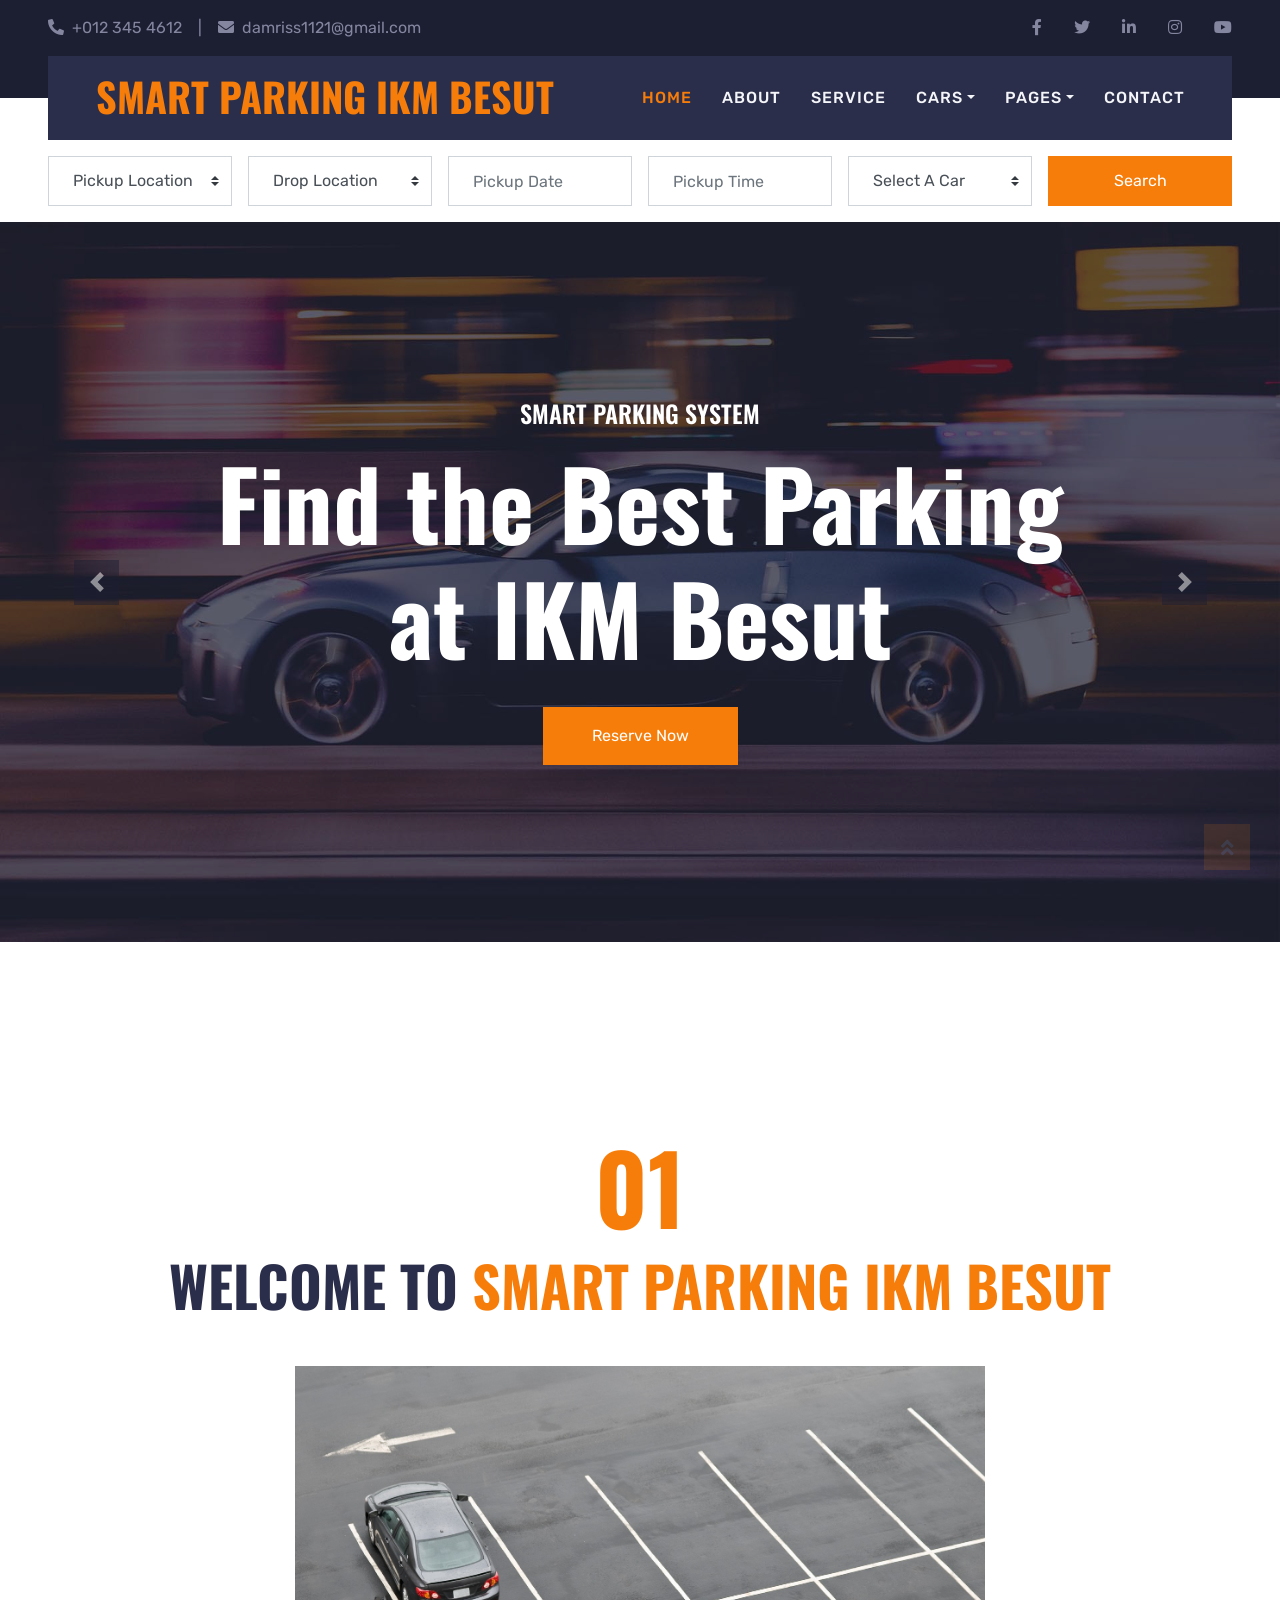
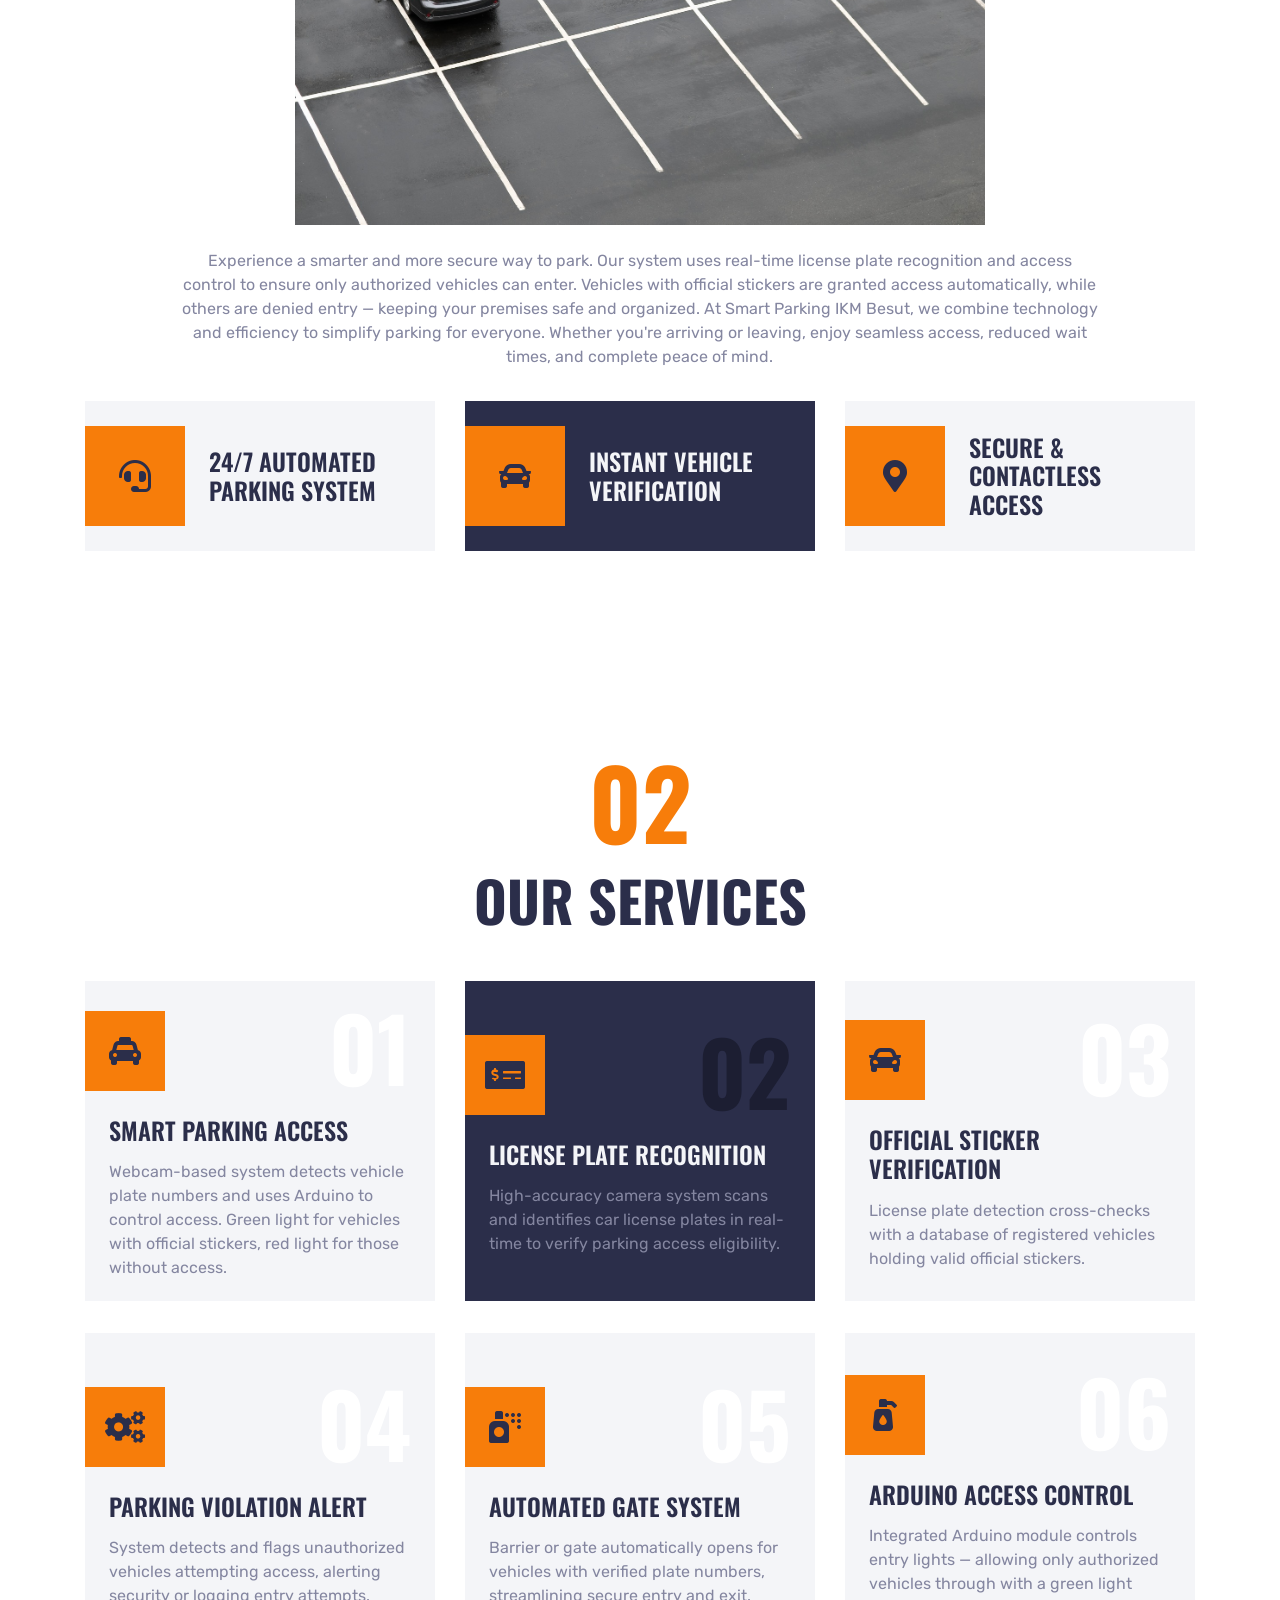
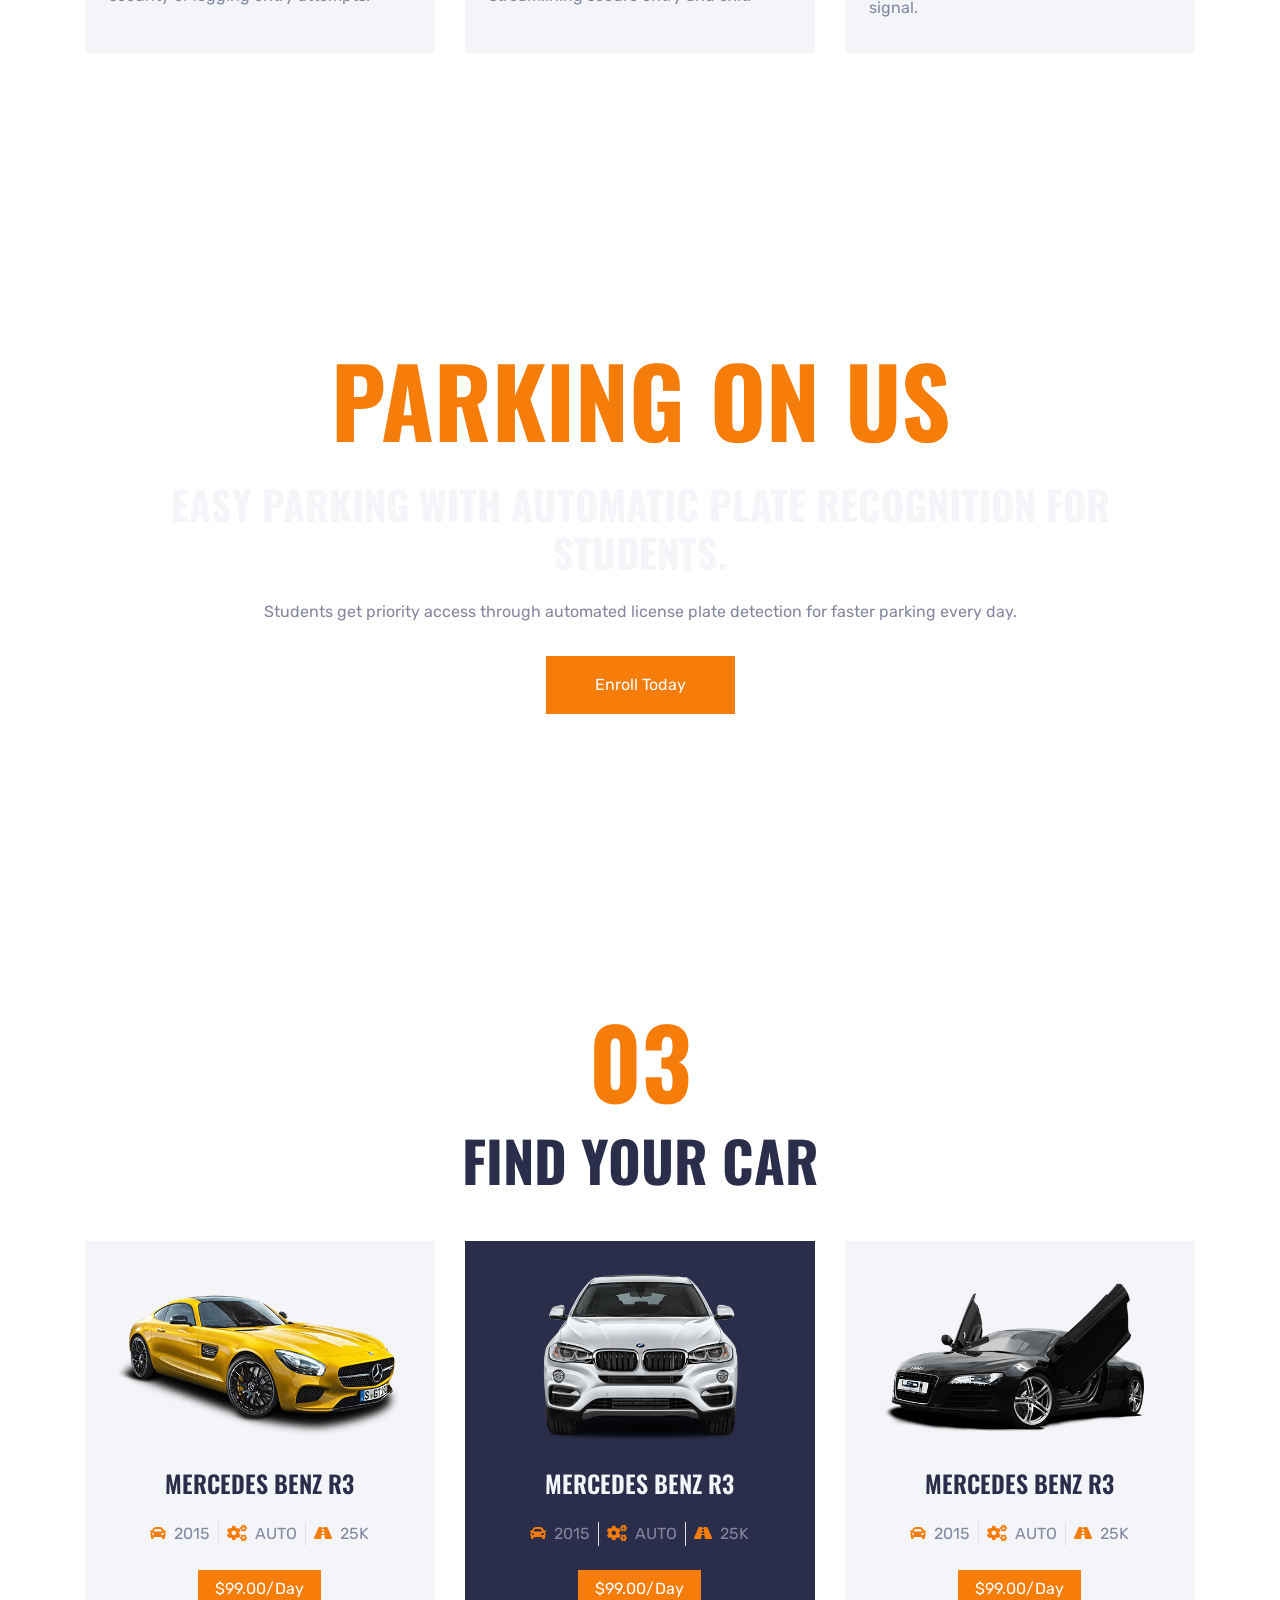
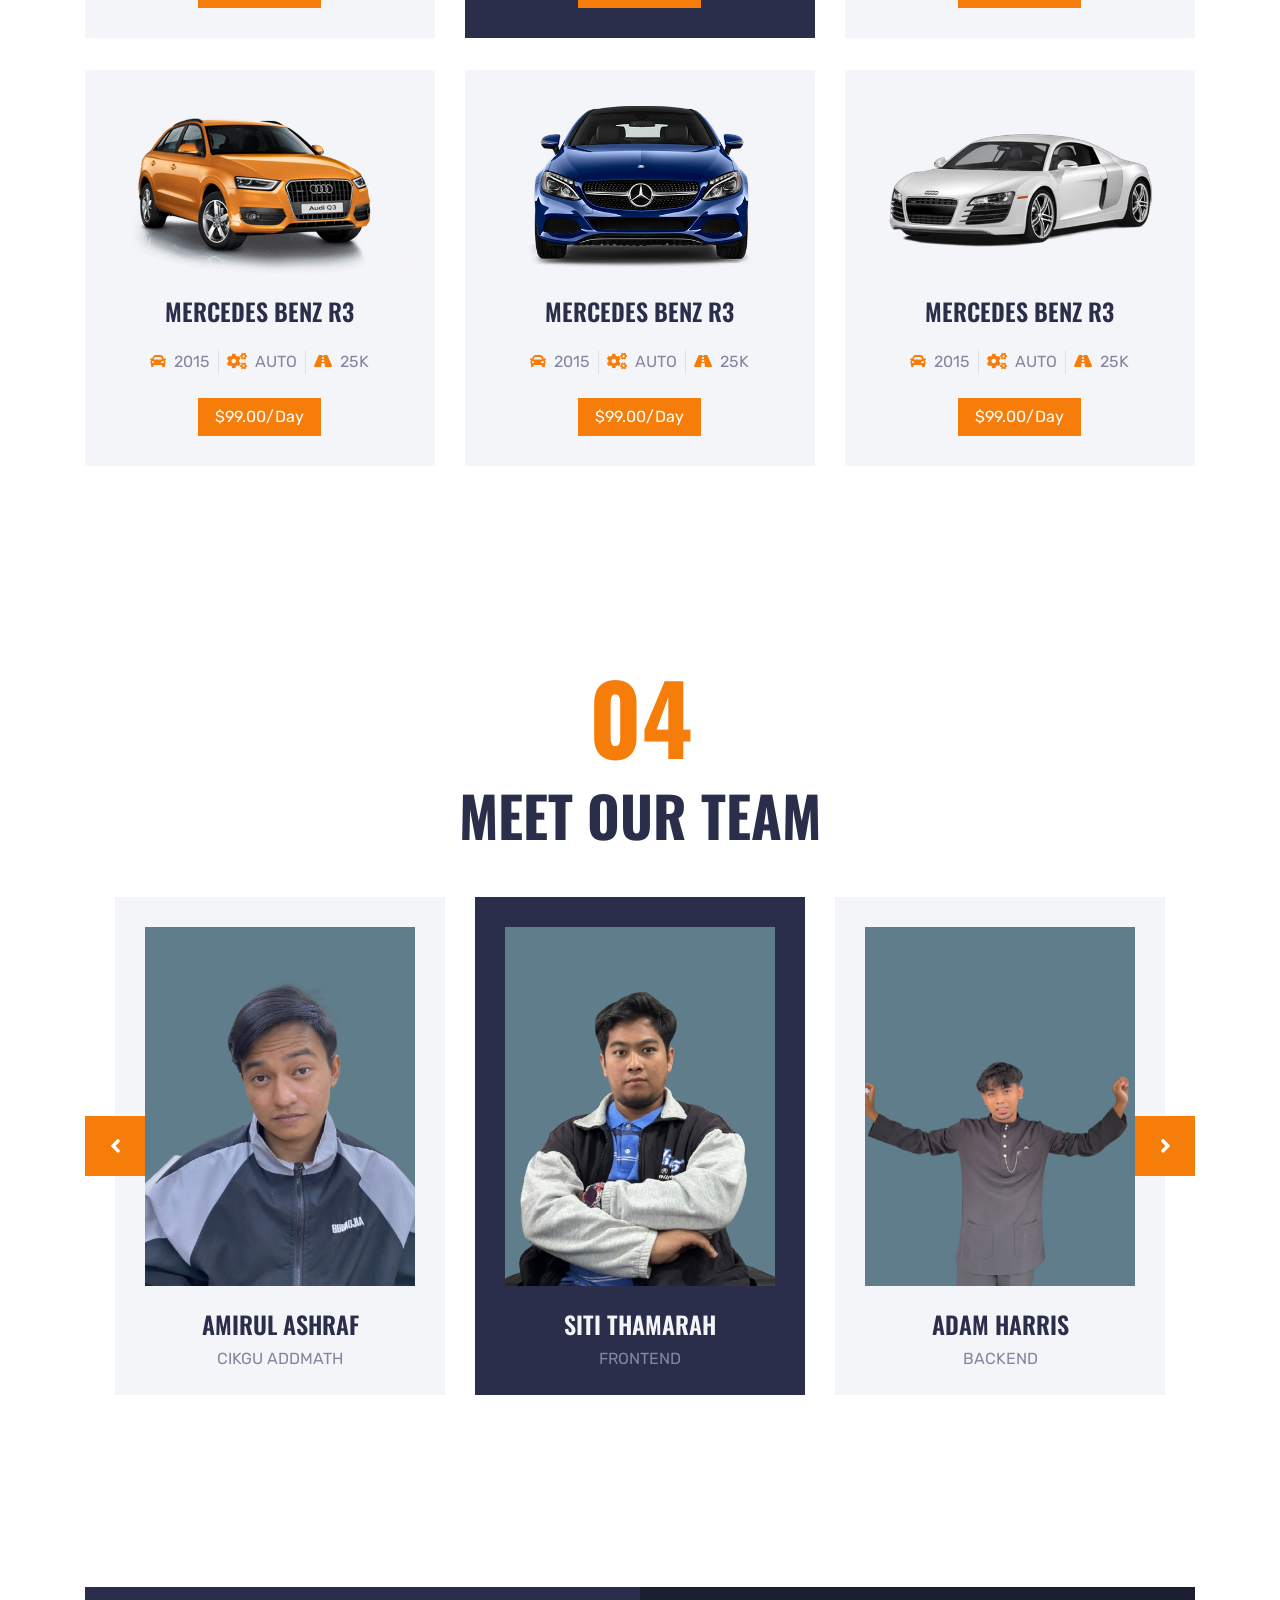
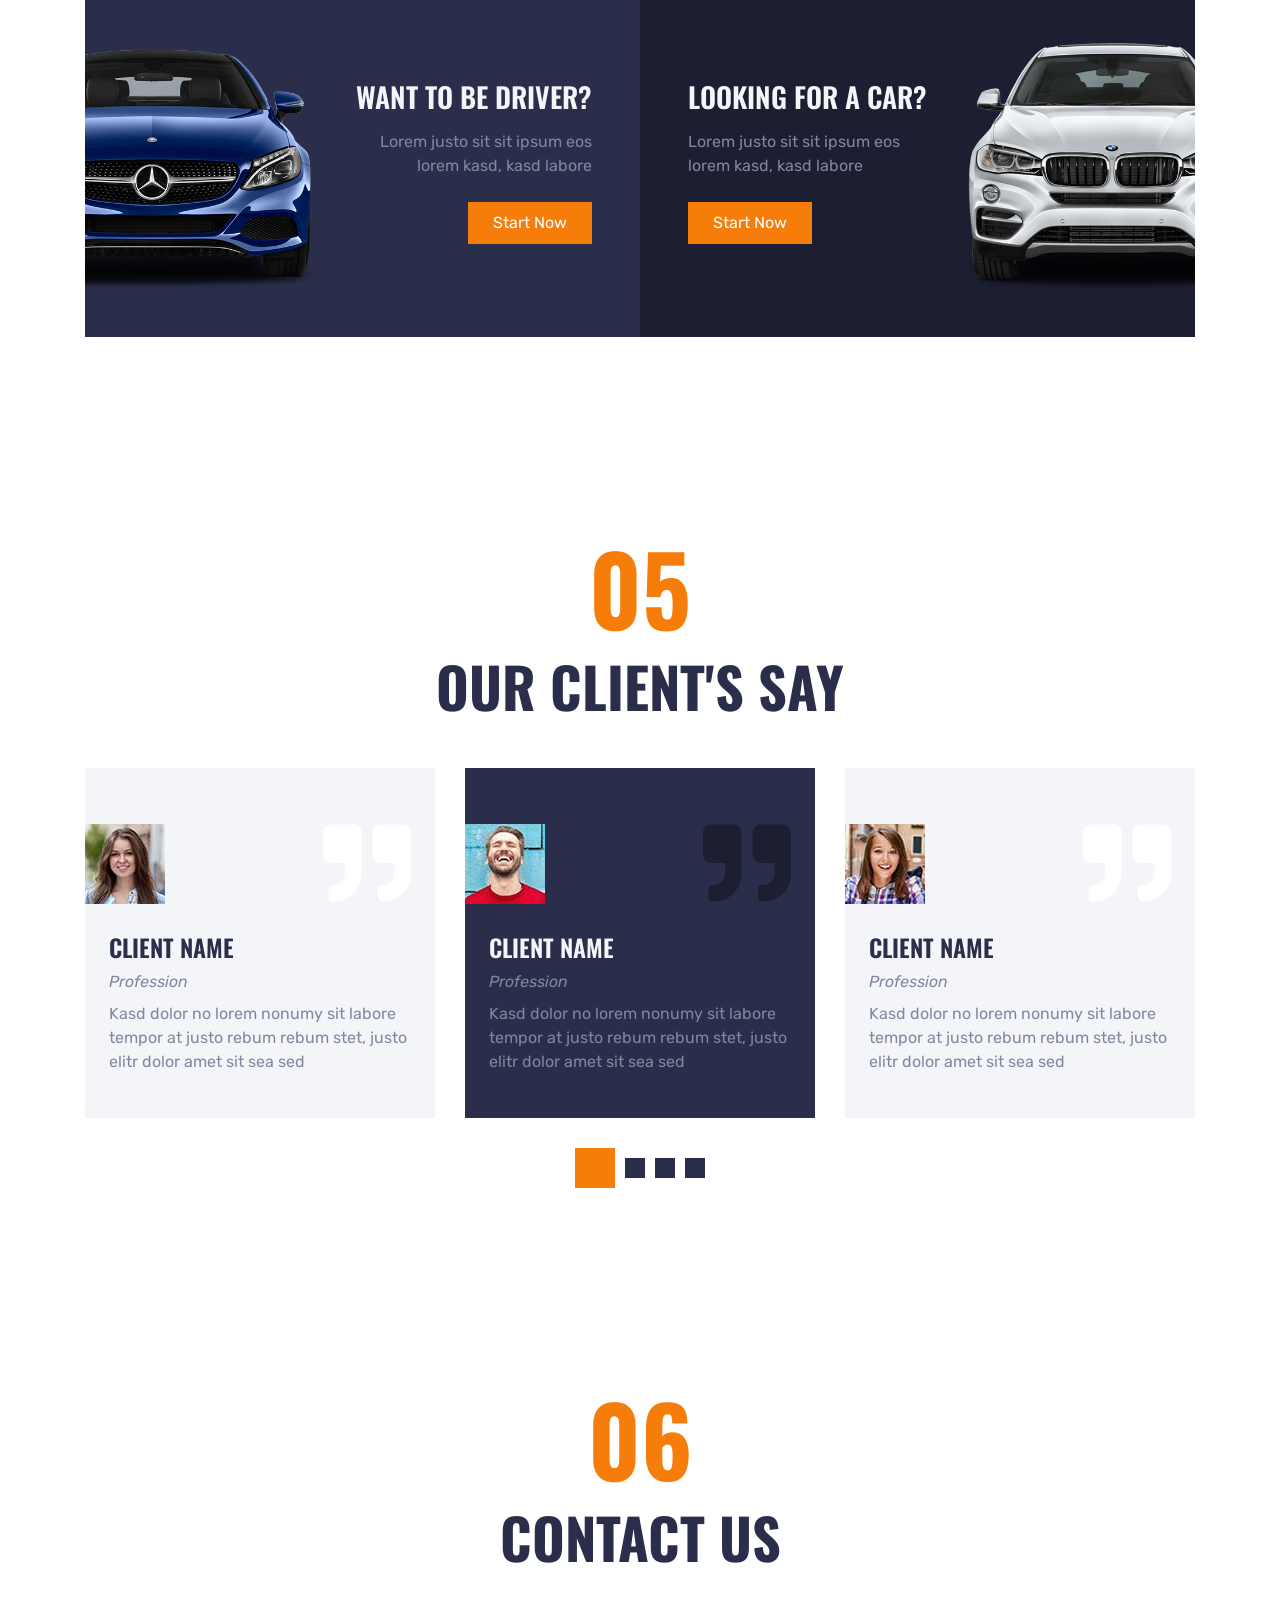
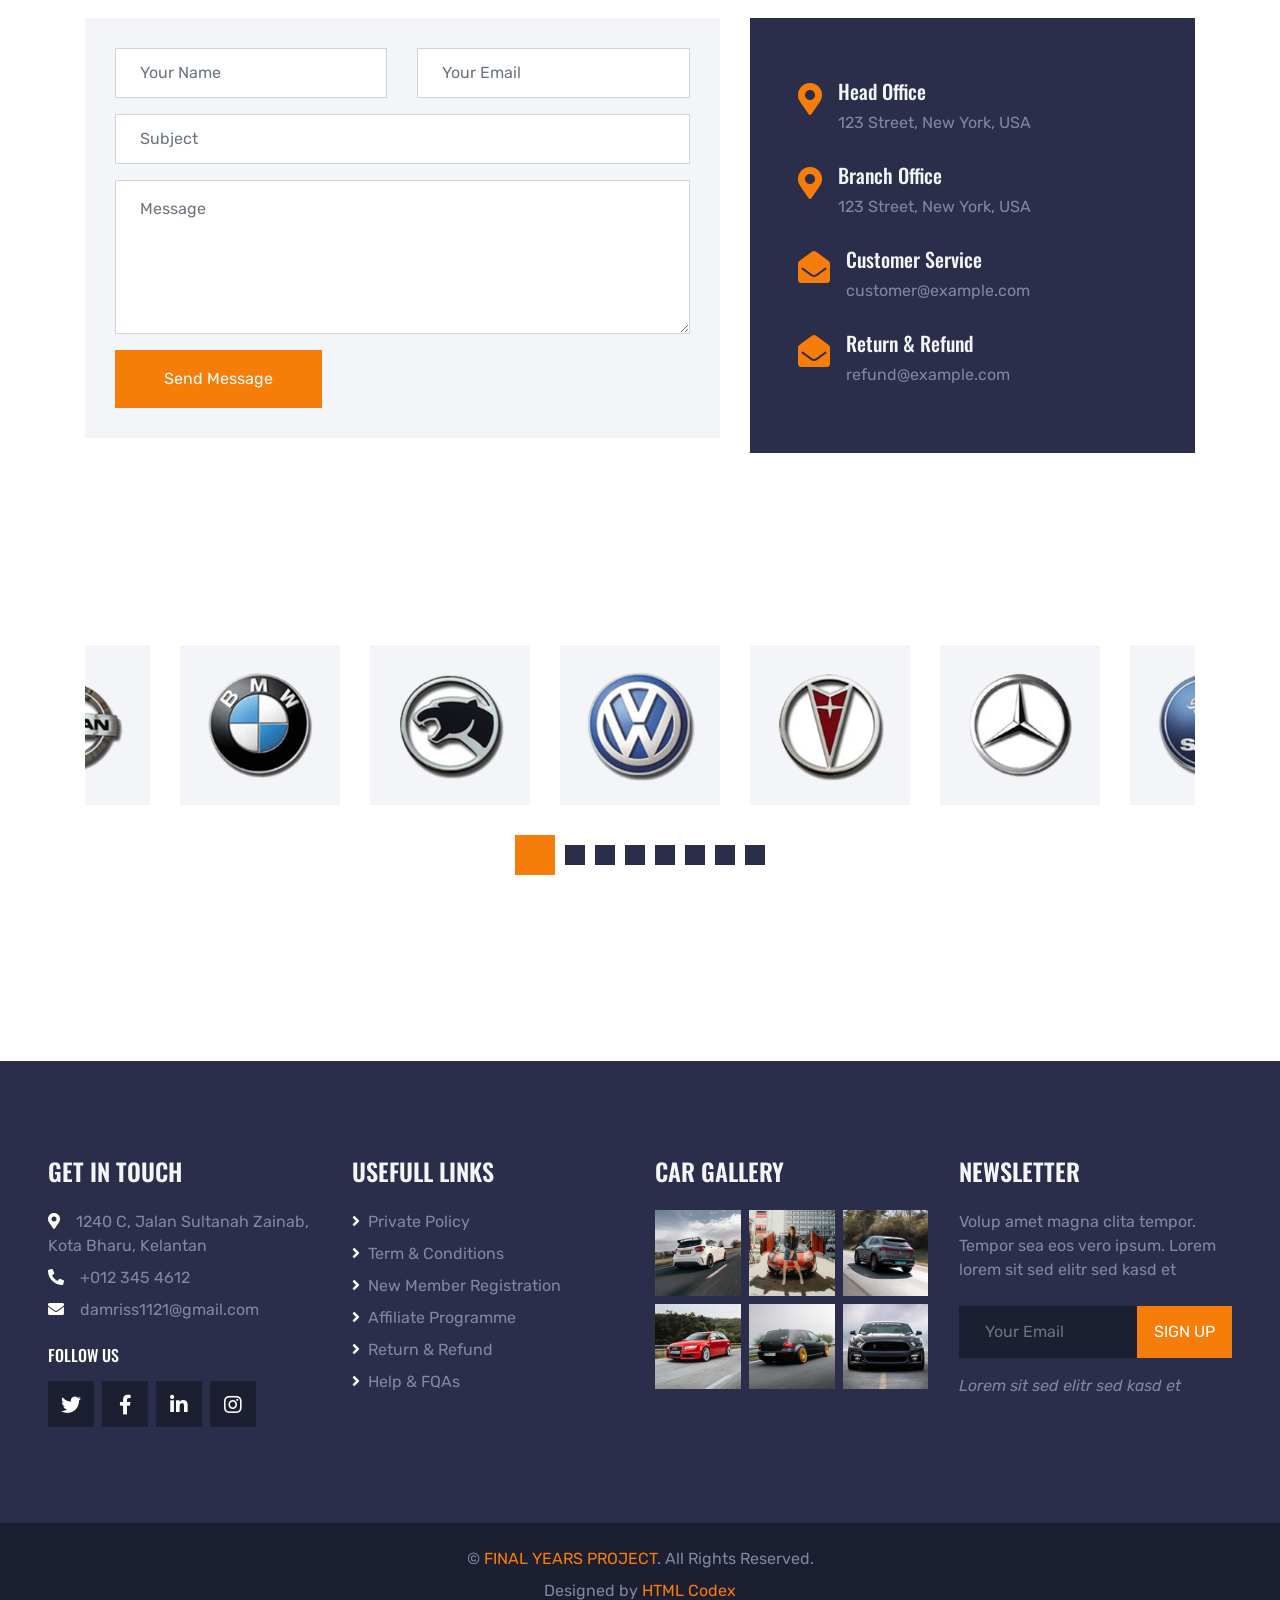
==== commit 140ecfa2: "Update index.html" ====
--- a/index.html
+++ b/index.html
@@ -170,7 +170,7 @@
                         <div class="p-3" style="max-width: 900px;">
                             <h4 class="text-white text-uppercase mb-md-3">Smart Parking System</h4>
                             <h1 class="display-1 text-white mb-md-4">Convenient Parking for All IKM Besut Students</h1>
-                            <a href="" class="btn btn-primary py-md-3 px-md-5 mt-2">Book Now</a>
+                            <a href="" class="btn btn-primary py-md-3 px-md-5 mt-2">Book Laluuu</a>
                         </div>
                     </div>
                 </div>
@@ -803,4 +803,5 @@
     <script src="js/main.js"></script>
 </body>
 
-</html>+
+</html>
